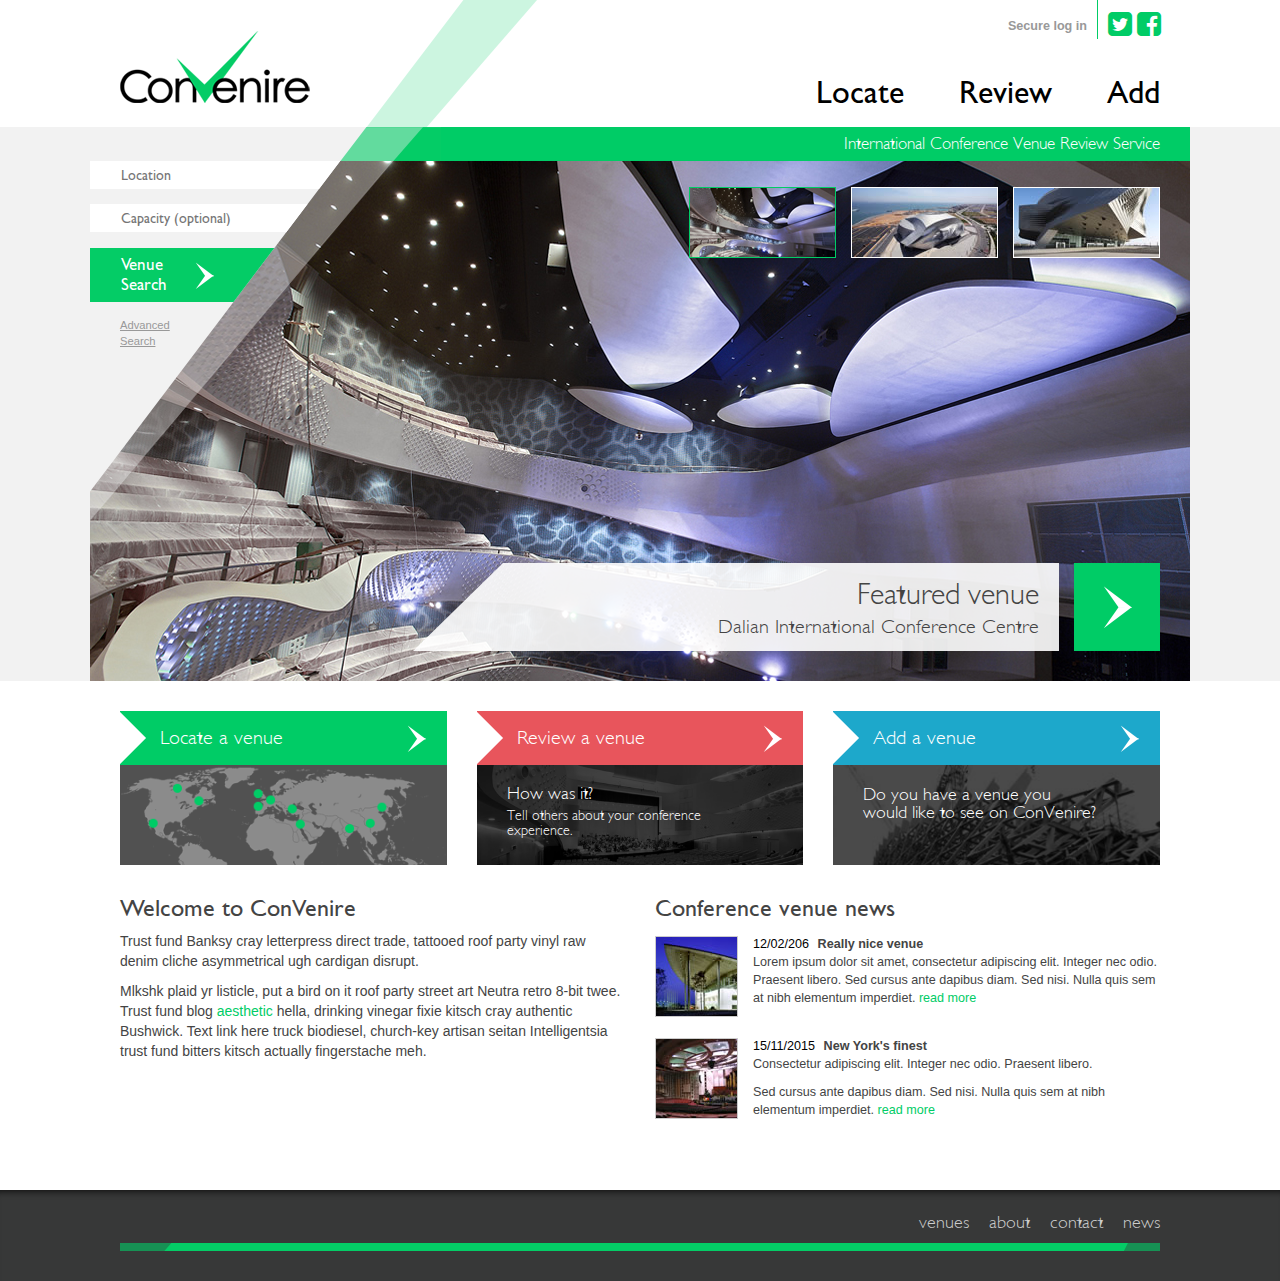
==== index.html @ 899ae454 "Adds in mobile search form" ====
<!DOCTYPE html>
<html lang="en">
<head>
    <meta charset="utf-8">
    <meta http-equiv="X-UA-Compatible" content="IE=edge">
    <meta name="viewport" content="width=device-width, initial-scale=1, maximum-scale=1, user-scalable=0"/>
    <link rel="shortcut icon" href="images/favicon.ico" type="image/x-icon">
    <link rel="icon" href="images/favicon.ico" type="image/x-icon">
    <title>Convenire</title>

    <link rel="stylesheet" href="https://maxcdn.bootstrapcdn.com/font-awesome/4.5.0/css/font-awesome.min.css">
    <link href="css/bootstrap.css" rel="stylesheet">
    <link href="css/convenire.css" rel="stylesheet">

    <!-- Include jQuery.mmenu .css files -->
    <link type="text/css" href="js/mmenu/jquery.mmenu.all.css" rel="stylesheet" />

    <!-- HTML5 shim and Respond.js for IE8 support of HTML5 elements and media queries -->
    <!-- WARNING: Respond.js doesn't work if you view the page via file:// -->
    <!--[if lt IE 9]>
    <script src="https://oss.maxcdn.com/html5shiv/3.7.2/html5shiv.min.js"></script>
    <script src="https://oss.maxcdn.com/respond/1.4.2/respond.min.js"></script>
    <![endif]-->
</head>
<body>
<div>
    <div class="heading">
        <h1 class="logo"><a href="index.html">Convenire</a></h1>
        <div class="login-form">
            <a href="#" class="login-link">Secure log in</a>
            <ul class="social-navigation">
                <li><a href="#"><i class="fa fa-twitter-square"></i></a></li>
                <li><a href="#"><i class="fa fa-facebook-square"></i></a></li>
            </ul>
        </div>
        <ul class="top-navigation">
            <li><a href="#">Locate</a></li>
            <li><a href="review.html">Review</a></li>
            <li><a href="#">Add</a></li>
        </ul>
        <a href="#menu" class="mobile-navigation-button"><i class="fa fa-bars"></i></a>
    </div>
    <div class="strip">
        <div class="hero">
            <div class="green-bar">
                <p>International Conference Venue Review Service</p>
            </div>
            <div class="featured-large">
                <img src="uploaded/dalian-large-2.jpg" alt="Dalian International Conference Centre">
                <div class="featured-description">
                    <h2>Featured venue</h2>
                    <h3>Dalian International Conference Centre</h3>
                    <a href="#" class="detail-link">Details</a>
                </div>
            </div>
            <ul class="featured-navigation display-none">
                <li><a href="#" data-featured-image="uploaded/dalian-large-2.jpg" class="active"><img src="uploaded/dalian-small-2.jpg" width="145" height="69" alt="" /></a></li>
                <li><a href="#" data-featured-image="uploaded/dalian-large-3.jpg"><img src="uploaded/dalian-small-3.jpg" width="145" height="69" alt="" /></a></li>
                <li><a href="#" data-featured-image="uploaded/dalian-large-4.jpg"><img src="uploaded/dalian-small-4.jpg" width="145" height="69" alt="" /></a></li>
            </ul>
            <form id="search" name="search" action="results.html" method="post" class="search" autocomplete="off">
                <div class="row">
                    <label for="location">Location</label>
                    <input type="text" name="location" value="" id="location" placeholder="Location">
                </div>
                <div class="row">
                    <label for="capacity">Capacity (optional)</label>
                    <input type="text" name="capacity" value="" id="capacity" placeholder="Capacity (optional)">
                </div>
                <div class="row submit">
                    <button>
                        Venue<br />Search
                    </button>
                </div>
                <p class="advanced-link"><a href="#">Advanced Search</a></p>
            </form>
        </div>
    </div>
    <div class="body">
        <div class="pods">
            <div class="col">
                <div class="pod green">
                    <h3><a href="#">Locate a venue</a></h3>
                    <div class="copy"></div>
                </div>
            </div>
            <div class="col">
                <div class="pod red">
                    <h3><a href="review.html">Review a venue</a></h3>
                    <div class="copy">
                        <h4>How was it?</h4>
                        <p>Tell others about your conference experience.</p>
                    </div>
                </div>
            </div>
            <div class="col">
                <div class="pod blue">
                    <h3><a href="#">Add a venue</a></h3>
                    <div class="copy">
                        <p class="shout">Do you have a venue you would like to see on ConVenire?</p>
                    </div>
                </div>
            </div>
            <div class="cleft"></div>
        </div>
        <div class="main-copy">
            <div class="col col-3-of-6">
                <h2>Welcome to ConVenire</h2>
                <p>Trust fund Banksy cray letterpress direct trade, tattooed roof party vinyl raw denim cliche asymmetrical ugh cardigan disrupt.</p>
                <p>Mlkshk plaid yr listicle, put a bird on it roof party street art Neutra retro 8-bit twee. Trust fund blog <a href="#">aesthetic</a> hella, drinking vinegar fixie kitsch cray authentic Bushwick. Text link here truck biodiesel, church-key artisan seitan Intelligentsia trust fund bitters kitsch actually fingerstache meh. </p>
            </div>
            <div class="col col-3-of-6">
                <h2>Conference venue news</h2>
                <ul class="news-list">
                    <li class="news-item">
                        <a href="news.html" class="news-image"><img src="uploaded/news-item-1.jpg" alt="" /></a>
                        <div class="news-detail">
                            <span class="news-date">12/02/206</span>
                            <span class="news-title">Really nice venue</span>
                            <p>Lorem ipsum dolor sit amet, consectetur adipiscing elit. Integer nec odio. Praesent libero. Sed cursus ante dapibus diam. Sed nisi. Nulla quis sem at nibh elementum imperdiet. <a href="news.html">read more</a></p>
                        </div>
                    </li>
                    <li class="news-item">
                        <a href="news.html" class="news-image"><img src="uploaded/news-item-2.jpg" alt="" /></a>
                        <div class="news-detail">
                            <span class="news-date">15/11/2015</span>
                            <span class="news-title">New York's finest</span>
                            <p>Consectetur adipiscing elit. Integer nec odio. Praesent libero.</p>
                            <p>Sed cursus ante dapibus diam. Sed nisi. Nulla quis sem at nibh elementum imperdiet. <a href="news.html">read more</a> </p>
                        </div>
                    </li>
                </ul>
            </div>
            <span class="cleft"></span>
        </div>
    </div>
    <div class="foot">
        <div class="footer">
            <ul class="footer-navigation">
                <li><a href="#">venues</a></li>
                <li><a href="#">about</a></li>
                <li><a href="#">contact</a></li>
                <li><a href="news.html">news</a></li>
            </ul>
            <div class="cright"></div>
        </div>
    </div>
</div>
<nav id="menu">
    <ul>
        <li><span>Search</span>
            <ul>
                <li>
                    <form id="mobile-search" name="mobile-search" action="results.html" method="post" class="mobile-search-form" autocomplete="off">
                        <input type="text" name="location" value="" placeholder="Location">
                        <input type="text" name="capacity" value="" placeholder="Capacity (optional)">
                        <button>Venue search</button>
                        <a href="#" class="advanced-search-button">Advanced Search</a>
                    </form>
                </li>
            </ul>
        </li>
        <li><a href="#">Locate</a></li>
        <li><a href="review.html">Review</a></li>
        <li><a href="#">Add</a></li>
    </ul>
</nav>
<script src="js/vendors/jquery-1.9.1.min.js"></script>
<script src="js/convenire.js"></script>
<script type="text/javascript" src="js/mmenu/jquery.mmenu.min.all.js"></script>
</body>
</html>
---- css/convenire.css ----
body {
  margin: 0;
  background: #ffffff;
  color: #444444;
  -webkit-text-size-adjust: none;
}

@font-face {
  font-family: 'GillSans-Regular';
  src: url("fonts/GillSans_gdi.eot");
  src: url("fonts/GillSans_gdi.eot?#iefix") format("embedded-opentype"), url("fonts/GillSans_gdi.woff") format("woff"), url("fonts/GillSans_gdi.ttf") format("truetype"), url("fonts/GillSans_gdi.svg#GillSans-Regular") format("svg");
  font-weight: 5;
  font-style: normal;
  font-stretch: normal;
  unicode-range: U+0020-2666;
}

@font-face {
  font-family: 'GillSans-Light';
  src: url("fonts/GillSans-Light_gdi.eot");
  src: url("fonts/GillSans-Light_gdi.eot?#iefix") format("embedded-opentype"), url("fonts/GillSans-Light_gdi.woff") format("woff"), url("fonts/GillSans-Light_gdi.ttf") format("truetype"), url("fonts/GillSans-Light_gdi.svg#GillSans-Light") format("svg");
  font-weight: 400;
  font-style: normal;
  font-stretch: normal;
  unicode-range: U+0020-25CA;
}

.display-none {
  display: none;
}

.cleft {
  clear: left;
  display: block;
}

.cright {
  clear: right;
  display: block;
}

.cboth {
  clear: both;
  display: block;
}

a {
  color: #00cc66;
  text-decoration: none;
}
a:hover {
  color: #00cc66;
  text-decoration: underline;
}

.heading,
.body,
.hero,
.footer {
  width: 1100px;
  margin: 0 auto;
  position: relative;
}

.strip {
  background-color: #f2f2f2;
  overflow: hidden;
}

.foot {
  background-color: #373838;
  padding: 0 30px 30px 30px;
  -moz-box-shadow: inset 0 8px 8px -8px black;
  -webkit-box-shadow: inset 0 8px 8px -8px black;
  box-shadow: inset 0 8px 8px -8px black;
}

.google-map {
  position: relative;
  overflow: hidden;
}
.google-map #map {
  position: absolute;
  left: 50%;
  top: 0;
  -webkit-transform: translateX(-50%);
}

.heading {
  height: 127px;
  background: url("../images/bg-heading.png") 0 0 no-repeat;
  position: relative;
}
.heading h1 {
  position: absolute;
  margin: 0;
  padding: 0;
  bottom: 24px;
  left: 30px;
}
.heading .logo a {
  display: block;
  text-indent: -9000px;
  width: 190px;
  height: 72px;
  background: url("../images/logo-convsite.png") 0 0 no-repeat;
}
.heading .login-form {
  position: absolute;
  content: "";
  clear: both;
  display: block;
  top: 0;
  right: 24px;
}
.heading .login-link {
  float: left;
  padding-top: 18px;
  font-size: 0.9em;
  color: #999999;
  font-weight: bold;
  text-decoration: none;
}
.heading .login-link:hover {
  color: #666666;
}
.heading .social-navigation {
  float: left;
  margin: 0 0 0 10px;
  padding: 10px 0 0 10px;
  list-style: none;
  border-left: 1px solid #00cc66;
}
.heading .social-navigation li {
  float: left;
  padding-right: 5px;
}
.heading .social-navigation a {
  color: #00cc66;
  font-size: 2.0em;
  line-height: 100%;
}
.heading .top-navigation {
  margin: 0;
  padding: 0;
  list-style: none;
  float: left;
  font-family: "GillSans-Regular";
  font-size: 2.3em;
  position: absolute;
  bottom: 12px;
  right: 30px;
}
.heading .top-navigation li {
  float: left;
  padding: 0 0 0 55px;
  margin: 0;
}
.heading .top-navigation li a {
  text-decoration: none;
  color: #000000;
  -webkit-transition: all 0.25s;
  -moz-transition: all 0.25s;
  -o-transition: all 0.25s;
  transition: all 0.25s;
}
.heading .top-navigation li a:hover {
  color: #00cc66;
}
.heading .mobile-navigation-button {
  position: absolute;
  bottom: 12px;
  right: 30px;
  font-size: 2.5em;
  display: none;
  color: #000000;
  outline: none;
}

.hero .green-bar {
  background: url("../images/bg-green-bar.png") top left no-repeat #00cc66;
  width: 100%;
  height: 34px;
  overflow: hidden;
}
.hero .green-bar p {
  padding: 0 30px;
  margin: 0;
  text-align: right;
  color: #ffffff;
  line-height: 34px;
  font-family: "GillSans-Light";
  font-size: 1.2em;
}
.hero .featured-navigation {
  margin: 0;
  padding: 0;
  list-style: none;
  float: left;
  position: absolute;
  top: 60px;
  right: 30px;
}
.hero .featured-navigation li {
  float: left;
  padding-left: 15px;
}
.hero .featured-navigation a {
  display: block;
  border: 1px solid #ffffff;
  -webkit-transition: all 0.5s;
  -moz-transition: all 0.5s;
  -o-transition: all 0.5s;
  transition: all 0.5s;
}
.hero .featured-navigation .active {
  border: 1px solid #00cc66;
}
.hero .featured-large img {
  width: 100%;
}
.hero .featured-description {
  height: 88px;
  width: 845px;
  position: absolute;
  right: 30px;
  bottom: 30px;
  padding-right: 101px;
  background: url("../images/bg-description.png") top right no-repeat;
  font-family: "GillSans-Regular";
  padding-top: 12px;
}
.hero .featured-description h2, .hero .featured-description h3 {
  margin: 0;
  text-align: right;
  line-height: 130%;
  padding: 0 20px 0 190px;
  font-family: "GillSans-Light";
}
.hero .featured-description h3 {
  font-size: 1.4em;
}
.hero .featured-description .detail-link {
  width: 86px;
  height: 88px;
  display: block;
  position: absolute;
  top: 0;
  right: 0;
  background: url("../images/bg-arrow.png") 50% 50% no-repeat #00cc66;
  text-indent: -9000px;
}
.hero .search {
  background: url("../images/bg-search-form.png") 0 0 no-repeat;
  width: 310px;
  height: 373px;
  position: absolute;
  top: 34px;
  left: 0;
}
.hero .search * {
  outline: none;
}
.hero .search .row {
  padding-bottom: 15px;
  padding-left: 25px;
  margin: 0;
}
.hero .search label {
  display: none;
}
.hero .search input[type="text"],
.hero .search input[type="email"] {
  border: none;
  background: #ffffff;
  padding: 3px 6px;
  height: 28px;
  box-sizing: border-box;
  width: 160px;
  font-family: "GillSans-Regular";
}
.hero .search button {
  width: 100px;
  height: 54px;
  color: #ffffff;
  font-family: "GillSans-Regular";
  border: none;
  background: url("../images/bg-arrow-fixed.png") center right no-repeat;
  text-align: left;
  line-height: 120%;
  font-size: 1.2em;
  margin-top: 1px;
}
.hero .search .advanced-link {
  margin: 0 0 0 30px;
  padding: 0;
  font-size: 0.8em;
  width: 60px;
}
.hero .search .advanced-link a {
  color: #999999;
  -webkit-transition: all 0.25s;
  -moz-transition: all 0.25s;
  -o-transition: all 0.25s;
  transition: all 0.25s;
  text-decoration: underline;
}
.hero .search .advanced-link a:hover {
  color: #666666;
  text-decoration: none;
}
.hero .page-image {
  width: 100%;
  height: 247px;
}
.hero .page-image.review {
  background: url("../images/bg-page-image-review.png") 0 0 no-repeat;
}

.body {
  padding: 30px 15px;
  box-sizing: border-box;
}
.body .pods {
  padding-bottom: 30px;
  font-family: "GillSans-Light";
}
.body .pods .col {
  float: left;
  width: 33.333337%;
}
.body .pod {
  min-height: 145px;
  margin: 0 15px;
}
.body .pod h3 {
  margin: 0;
  padding: 0;
  height: 54px;
  width: 100%;
  font-size: 1.4em;
  font-family: "GillSans-Light";
  background-image: url("../images/bg-pod-header.png");
  background-position: -54px 50%;
  background-repeat: no-repeat;
}
.body .pod a {
  display: block;
  line-height: 54px;
  padding: 0 40px;
  color: #ffffff;
  background: url("../images/bg-arrow-fixed.png") center right no-repeat;
  margin-right: 20px;
  text-decoration: none;
}
.body .pod .copy {
  background-size: cover;
  background-position: 0 0;
  padding: 20px 60px 20px 30px;
  min-height: 100px;
}
.body .pod.green h3 {
  background-color: #00cc66;
}
.body .pod.green .copy {
  background-image: url("../images/bg-pod-green.png");
}
.body .pod.red h3 {
  background-color: #e8555c;
}
.body .pod.red .copy {
  background-image: url("../images/bg-pod-red.png");
}
.body .pod.blue h3 {
  background-color: #1da8cb;
}
.body .pod.blue .copy {
  background-image: url("../images/bg-pod-blue.jpg");
}
.body .pod h4, .body .pod p {
  margin: 0;
  padding: 0 0 5px 0;
  line-height: 105%;
  color: #ffffff;
}
.body .pod h4.shout, .body .pod p.shout {
  font-size: 1.25em;
}
.body .main-copy .col {
  float: left;
  box-sizing: border-box;
  margin-bottom: 30px;
  padding: 0 15px;
}
.body .main-copy .col.col-float-right {
  float: right;
}
.body .main-copy h2 {
  font-family: "GillSans-Regular";
  margin: 0;
  padding: 0 0 10px 0;
  font-size: 1.7em;
}
.body .main-copy p {
  margin: 0;
  padding: 0 0 10px 0;
}
.body .col-3-of-6 {
  width: 50%;
}
.body .col-2-of-3 {
  width: 66.6666667%;
}
.body .col-1-of-3 {
  width: 33.333337%;
}
.body .news-list {
  margin: 0;
  padding: 0;
  list-style: none;
}
.body .news-item {
  position: relative;
  min-height: 81px;
  margin-bottom: 20px;
  font-size: 0.9em;
}
.body .news-item:nth-child(1) {
  margin-top: 5px;
}
.body .news-item:nth-last-child(1) {
  margin-bottom: 0;
}
.body .news-item .news-date {
  color: #000000;
}
.body .news-item .news-title {
  margin-left: 5px;
  font-weight: bold;
}
.body .news-item .news-image {
  position: absolute;
  top: 0;
  left: 0;
  margin-left: 0;
  display: block;
  border: 1px solid #cccccc;
}
.body .news-item .news-image img {
  display: block;
}
.body .news-item .news-detail {
  margin-left: 98px;
}
.body .page-title {
  border-bottom: 1px solid #cccccc;
  margin-bottom: 10px;
}
.body .page-title.review h2 {
  float: left;
  width: 200px;
}
.body .page-title.review .review-progress-bar {
  float: right;
  font-family: "GillSans-Light";
  width: 330px;
  margin-top: 6px;
}
.body .page-title.review .review-bar {
  float: right;
  width: 260px;
  height: 5px;
  background-color: #cccccc;
  margin-top: 10px;
  position: relative;
}
.body .page-title.review .progress-label {
  float: left;
  width: 60px;
  font-family: "GillSans-Regular";
}
.body .page-title.review .review-progress {
  position: absolute;
  top: -3px;
  left: 0;
  height: 8px;
  background: #00cc66;
}
.body .page-title.news {
  padding-bottom: 5px;
}
.body .page-title.news h2 {
  padding-bottom: 0;
}
.body .page-title.news .news-item-date {
  color: #999999;
  font-size: 0.9em;
  font-weight: bold;
  font-family: "GillSans-Regular";
  display: block;
}
.body .page-title.search .search-meta {
  padding-bottom: 10px;
}
.body .page-title.search .search-meta .search-criteria {
  float: left;
  width: 70%;
}
.body .page-title.search .search-meta .search-criteria dl {
  float: left;
  margin: 0;
}
.body .page-title.search .search-meta .search-criteria dl dt {
  clear: left;
  float: left;
  width: 80px;
  padding-bottom: 3px;
}
.body .page-title.search .search-meta .search-criteria dl dd {
  float: left;
  color: #1da8cb;
}
.body .page-title.search .search-meta .search-order {
  float: right;
  width: 30%;
  margin-top: -20px;
}
.body .page-title.search .search-meta .search-order p {
  padding: 0 0 2px 0;
  margin: 0;
  text-align: right;
  font-size: 0.9em;
}
.body .page-title.search .search-meta .search-order ul {
  margin: 0;
  padding: 0;
  list-style: none;
  float: right;
}
.body .page-title.search .search-meta .search-order ul li {
  float: left;
}
.body .page-title.search .search-meta .search-order ul li a {
  padding: 10px 15px;
  background-color: #00cc66;
  color: #ffffff;
  font-family: "GillSans-Regular";
  text-decoration: none;
  margin-left: 1px;
  display: block;
}
.body .page-title.search .search-meta .search-order ul li a.active {
  padding-right: 40px;
}
.body .page-title.search .search-meta .search-order ul li a.active.asc {
  background: url("../images/bg-arrow-up-down-sprite.png") right 14px no-repeat #00cc66;
}
.body .step {
  border-bottom: 1px solid #cccccc;
  margin-bottom: 10px;
}
.body .step-navigation a {
  display: inline-block;
  color: #ffffff;
  font-family: "GillSans-Regular";
  width: 110px;
  line-height: 22px;
  text-decoration: none;
  padding: 2px;
}
.body .step-navigation a.previous-step {
  background: url("../images/bg-arrow-step-prev.png") center left no-repeat #00cc66;
  float: left;
  text-align: right;
  padding-right: 9px;
}
.body .step-navigation a.next-step {
  background: url("../images/bg-arrow-step-next.png") center right no-repeat #00cc66;
  float: right;
  padding-left: 9px;
}
.body .step-navigation .current-step-title {
  line-height: 28px;
  padding-left: 30px;
  font-family: "GillSans-Regular";
  font-size: 1.2em;
  float: left;
}
.body .step-form {
  clear: both;
  padding: 20px 0;
}
.body .step-form .row {
  content: "";
  clear: both;
  display: block;
  padding-bottom: 15px;
  margin: 0;
}
.body .step-form .row:nth-last-child(1) {
  padding-bottom: 0;
}
.body .step-form label {
  width: 50%;
  padding: 0 30px 0 0;
  line-height: 28px;
  float: left;
  text-align: right;
  margin: 0;
  font-size: 0.9em;
  font-weight: normal;
}
.body .step-form input[type="text"],
.body .step-form input[type="email"] {
  width: 50%;
  float: right;
  padding: 2px 4px;
  outline: none;
  margin: 0;
  border: 1px solid #cccccc;
  -webkit-appearance: none;
  border-radius: 0;
}
.body .step-form select {
  width: 50%;
  float: right;
  padding: 2px 30px 2px 4px;
  border: 1px solid #cccccc;
  -webkit-appearance: none;
  border-radius: 0;
  outline: none;
  background: url("../images/bg-select-box.png") center right no-repeat;
}
.body .step-form textarea {
  padding: 2px 4px;
  width: 50%;
  outline: none;
  resize: none;
  border: 1px solid #cccccc;
  -webkit-appearance: none;
  border-radius: 0;
}
.body .step-form .like-input {
  width: 50%;
  float: right;
}
.body .step-form .like-input.radio {
  margin: 0;
  min-height: 20px;
}
.body .step-form .like-input.radio label {
  padding: 0 25px 0 0;
  width: auto;
  float: left;
  line-height: 110%;
  min-height: auto;
}
.body .step-form .like-input.radio input[type="radio"] {
  cursor: pointer;
  margin: 0 10px 0 0;
  float: left;
  position: static;
}
.body .step-form .like-input.checkbox {
  margin: 0;
  position: relative;
}
.body .step-form .like-input.checkbox label {
  width: auto;
  text-align: left;
  line-height: 120%;
  padding: 0 0 0 24px;
}
.body .step-form .like-input.checkbox input[type="checkbox"] {
  position: absolute;
  top: 2px;
  left: 0;
  cursor: pointer;
  margin: 0;
}
.body .step-form .submit {
  background: url("../images/bg-arrow-step-next.png") center right no-repeat #00cc66;
  color: #ffffff;
  border: none;
  font-family: "GillSans-Regular";
  padding: 4px 35px 4px 12px;
  outline: none;
}
.body .highlighted {
  position: relative;
}
.body .highlighted a {
  display: block;
}
.body .highlighted img {
  width: 100%;
  display: block;
  border: 1px solid #cccccc;
}
.body .highlighted .title {
  background: #ffffff;
  color: #444444;
  font-family: "GillSans-Regular";
  position: absolute;
  top: 20px;
  right: 0;
  padding: 5px 15px 5px 10px;
}
.body .news-item-images {
  content: "";
  clear: both;
  display: block;
  padding-bottom: 30px;
}
.body .news-item-images .news-item-main {
  float: left;
  width: 50%;
  box-sizing: border-box;
  padding-right: 15px;
}
.body .news-item-images .news-item-main img {
  width: 100%;
  border: 1px solid #cccccc;
}
.body .news-item-images .news-item-thumbnails {
  float: left;
  width: 50%;
  box-sizing: border-box;
  padding-left: 10px;
}
.body .news-item-images .news-item-thumbnails ul {
  margin: 0;
  padding: 0;
  list-style: none;
  float: left;
  width: 100%;
}
.body .news-item-images .news-item-thumbnails ul li {
  float: left;
  padding: 0 5px;
  width: 25%;
  box-sizing: border-box;
}
.body .news-item-images .news-item-thumbnails ul li a {
  display: block;
}
.body .news-item-images .news-item-thumbnails ul li a img {
  width: 100%;
  opacity: 0.7;
  filter: alpha(opacity=70);
  /* For IE8 and earlier */
}
.body .news-item-images .news-item-thumbnails ul li a.active img {
  opacity: 1;
  filter: alpha(opacity=100);
  /* For IE8 and earlier */
}
.body .search-results .results-list {
  margin: 0;
  padding: 0;
  list-style: none;
  padding-top: 5px;
}
.body .search-results .results-list li {
  padding-bottom: 20px;
  border-bottom: 1px solid #cccccc;
  margin-bottom: 20px;
}
.body .search-results .results-list li:nth-last-child(1) {
  padding-bottom: 0;
  border-bottom: 0;
  margin-bottom: 0;
}
.body .search-results .results-list li .venue-meta {
  float: left;
  width: 50%;
  padding-right: 15px;
}
.body .search-results .results-list li .venue-meta .venue-title {
  color: #1da8cb;
  font-family: "GillSans-Regular";
  font-size: 1.3em;
  margin: 0;
  padding: 0 0 10px 0;
}
.body .search-results .results-list li .venue-meta .details {
  position: relative;
  min-height: 95px;
}
.body .search-results .results-list li .venue-meta .details img {
  position: absolute;
  top: 0;
  left: 0;
  border: 1px solid #cccccc;
}
.body .search-results .results-list li .venue-meta .details .copy {
  padding-left: 95px;
  font-size: 0.9em;
}
.body .search-results .results-list li .search-meta {
  float: right;
  width: 50%;
  padding-left: 15px;
}
.body .search-results .results-list li .search-meta .reviews {
  display: block;
  color: #1da8cb;
  font-size: 0.9em;
  clear: right;
  float: right;
  text-decoration: none;
  background: url("../images/bg-reviews-arrow.png") right center no-repeat;
  padding-right: 12px;
}
.body .search-results .results-list li .search-meta .result-criteria {
  clear: right;
  float: right;
}
.body .search-results .results-list li .search-meta .result-criteria dl {
  float: right;
  width: 230px;
  margin-bottom: 10px;
}
.body .search-results .results-list li .search-meta .result-criteria dl dt {
  text-align: right;
  float: left;
  width: 180px;
}
.body .search-results .results-list li .search-meta .result-criteria dl dd {
  text-align: right;
  width: 50px;
  float: left;
}
.body .search-results .results-list li .search-meta .see-more {
  background: url("../images/bg-arrow-step-next.png") center right no-repeat #00cc66;
  clear: right;
  float: right;
  color: #ffffff;
  display: inline-block;
  font-family: "GillSans-Regular";
  width: 110px;
  line-height: 22px;
  text-decoration: none;
  padding: 2px 2px 2px 9px;
}
.body .search-results .results-list li .search-meta .stars-score {
  background: url("../images/stars-empty.png") 0 0 no-repeat white;
  width: 130px;
  height: 26px;
  float: right;
  position: relative;
  margin-bottom: 10px;
  outline: none;
  cursor: pointer;
}
.body .search-results .results-list li .search-meta .stars-score .score {
  position: absolute;
  width: 130px;
  height: 26px;
  background: url("../images/stars-full.png") 0 0 no-repeat;
}
.body .search-results .results-list li .search-meta .stars-score .score.score-0 {
  width: 0;
}
.body .search-results .results-list li .search-meta .stars-score .score.score-1 {
  width: 26px;
}
.body .search-results .results-list li .search-meta .stars-score .score.score-2 {
  width: 52px;
}
.body .search-results .results-list li .search-meta .stars-score .score.score-3 {
  width: 78px;
}
.body .search-results .results-list li .search-meta .stars-score .score.score-4 {
  width: 104px;
}
.body .search-results .results-list li .search-meta .stars-score .score.score-5 {
  width: 130px;
}

.footer {
  width: 1040px;
  padding: 20px 0 15px 0;
  background: url("../images/bg-footer.png") center bottom no-repeat;
}
.footer .footer-navigation {
  margin: 0;
  padding: 0;
  list-style: none;
  float: right;
  font-family: "GillSans-Light";
  font-size: 1.3em;
}
.footer .footer-navigation li {
  float: left;
  padding-left: 20px;
}
.footer .footer-navigation a {
  color: #cccccc;
  -webkit-transition: all 0.25s;
  -moz-transition: all 0.25s;
  -o-transition: all 0.25s;
  transition: all 0.25s;
}
.footer .footer-navigation a:hover {
  color: #00cc66;
  text-decoration: none;
}

@media only screen and (max-width: 1120px) {
  .heading,
  .body,
  .hero,
  .footer {
    width: 100%;
  }
}
@media only screen and (max-width: 960px) {
  .heading {
    background: #ffffff;
  }
  .heading .top-navigation {
    display: none;
  }
  .heading .mobile-navigation-button {
    display: block;
  }

  .hero .featured-navigation a {
    border-width: 15px;
  }
  .hero .featured-navigation a.active {
    border-width: 15px;
  }
  .hero .featured-navigation a img {
    display: none;
  }
  .hero .green-bar {
    background: #00cc66;
  }
  .hero .green-bar p {
    text-align: left;
  }
  .hero .search {
    display: none;
  }
  .hero .featured-description {
    width: 100%;
    position: static;
    padding-right: 120px;
    background: none;
    padding-top: 9px;
    border-bottom: 1px solid #eaeaea;
  }
  .hero .featured-description h3, .hero .featured-description h2 {
    text-align: left;
    line-height: 130%;
    padding: 0 30px 0 30px;
  }
  .hero .featured-description .detail-link {
    position: absolute;
    bottom: 0;
    right: 30px;
    top: auto;
  }

  .body .pod {
    min-height: 54px;
    height: 54px;
    overflow: hidden;
  }
  .body .pod h3 {
    background: none;
  }
  .body .pod a {
    padding: 0 20px;
  }
  .body .pod .copy {
    display: none;
  }
  .body .col-2-of-3 {
    width: 100%;
  }
  .body .col-1-of-3 {
    width: 100%;
  }
  .body .col-1-of-3.col-hide {
    display: none;
  }
}
@media only screen and (max-width: 768px) {
  .heading {
    background: #ffffff;
  }
  .heading .logo a {
    width: 160px;
    height: 61px;
    background-size: cover;
  }

  .hero .green-bar,
  .hero .search {
    display: none;
  }
  .hero .featured-navigation {
    top: 15px;
  }
  .hero .featured-description {
    height: auto;
    min-height: 54px;
    background: none;
    padding: 15px 90px 15px 0;
  }
  .hero .featured-description h2 {
    display: none;
  }
  .hero .featured-description h3 {
    line-height: 120%;
    font-size: 1.2em;
    color: #000000;
  }
  .hero .featured-description .detail-link {
    height: 54px;
    background: url("../images/bg-arrow-fixed.png") 50% 50% no-repeat #00cc66;
    width: 52px;
  }

  .body .pods .col {
    width: 100%;
    border-bottom: 1px solid #ffffff;
  }
  .body .main-copy > div {
    width: 100%;
  }
  .body .page-title.review h2 {
    float: none;
    width: auto;
    padding-bottom: 5px;
  }
  .body .page-title.review .review-progress-bar {
    float: none;
    margin-top: 0;
    padding-bottom: 15px;
    width: 100%;
  }
  .body .page-title.review .progress-label,
  .body .page-title.review .review-bar {
    float: none;
    padding: 0;
    width: 100%;
  }
  .body .page-title.search .search-meta .search-criteria {
    float: none;
    width: 100%;
  }
  .body .page-title.search .search-meta .search-criteria dl {
    float: none;
    margin: 0;
  }
  .body .page-title.search .search-meta .search-criteria dl dt {
    float: none;
    width: auto;
    padding-bottom: 3px;
  }
  .body .page-title.search .search-meta .search-criteria dl dd {
    float: none;
    color: #1da8cb;
  }
  .body .page-title.search .search-meta .search-order {
    clear: left;
    float: none;
    width: 100%;
    margin-top: 0;
  }
  .body .step {
    border-bottom: none;
    margin-bottom: 0;
  }
  .body .step-navigation a {
    display: inline-block;
    color: #ffffff;
    font-family: "GillSans-Regular";
    width: 110px;
    line-height: 22px;
    text-decoration: none;
    padding: 2px;
  }
  .body .step-navigation a.previous-step {
    background: url("../images/bg-arrow-step-prev.png") center left no-repeat #00cc66;
    float: left;
    text-align: right;
    padding-right: 9px;
  }
  .body .step-navigation a.next-step {
    background: url("../images/bg-arrow-step-next.png") center right no-repeat #00cc66;
    float: right;
    padding-left: 9px;
  }
  .body .step-navigation .current-step-title {
    clear: both;
    line-height: 110%;
    padding: 15px 0 0 0;
    width: 100%;
  }
  .body .step-form {
    clear: both;
    padding: 10px 0;
  }
  .body .step-form label {
    width: 100%;
    padding: 0;
    float: none;
    text-align: left;
  }
  .body .step-form input[type="text"],
  .body .step-form input[type="email"] {
    width: 100%;
    float: none;
    padding: 4px 6px;
  }
  .body .step-form select,
  .body .step-form textarea {
    width: 100%;
    float: none;
  }
  .body .step-form .like-input {
    width: 100%;
    float: none;
  }
  .body .news-item-images {
    padding-bottom: 20px;
  }
  .body .news-item-images .news-item-main {
    float: left;
    width: 100%;
    box-sizing: border-box;
    padding-right: 0;
    padding-bottom: 15px;
  }
  .body .news-item-images .news-item-thumbnails {
    float: left;
    width: 100%;
    box-sizing: border-box;
    padding-left: 0;
  }
  .body .search-results .results-list li .venue-meta {
    float: none;
    width: 100%;
    padding-right: 0;
  }
  .body .search-results .results-list li .search-meta {
    float: none;
    width: 100%;
    padding-left: 0;
  }
  .body .search-results .results-list li .search-meta .reviews {
    clear: left;
    float: left;
  }
  .body .search-results .results-list li .search-meta .result-criteria {
    clear: left;
    float: left;
  }
  .body .search-results .results-list li .search-meta .result-criteria dl {
    float: left;
  }
  .body .search-results .results-list li .search-meta .result-criteria dl dt {
    text-align: left;
  }
  .body .search-results .results-list li .search-meta .see-more {
    clear: left;
    float: left;
  }
  .body .search-results .results-list li .search-meta .stars-score {
    float: none;
    margin-bottom: 10px;
  }

  .foot .footer-navigation {
    text-align: center;
    float: none;
    font-size: 1.1em;
  }
  .foot .footer-navigation li {
    display: inline;
    padding: 0 10px;
    float: none;
  }
  .foot .footer-navigation li a {
    display: inline-block;
  }
}
#menu a, #menu span {
  font-family: "GillSans-Regular" !important;
  text-transform: uppercase;
  letter-spacing: 1px;
}
#menu .mm-navbar {
  text-align: right;
  padding: 0 20px;
}
#menu .mobile-search-form {
  padding: 20px;
}
#menu .mobile-search-form input {
  border-radius: 0;
  border: none;
  font-family: "GillSans-Regular" !important;
  font-size: 1.1em;
  padding: 4px 6px;
  margin-bottom: 10px;
  width: 100%;
  outline: none;
  color: #000000;
}
#menu .mobile-search-form button {
  width: 100%;
  background-color: #00cc66;
  padding: 4px 6px;
  text-transform: uppercase;
  border: none;
  font-family: "GillSans-Regular" !important;
  margin-bottom: 10px;
  outline: none;
}
#menu .mobile-search-form .advanced-search-button {
  font-family: "GillSans-Regular" !important;
  font-size: 0.85em;
  display: block;
  text-align: right;
}
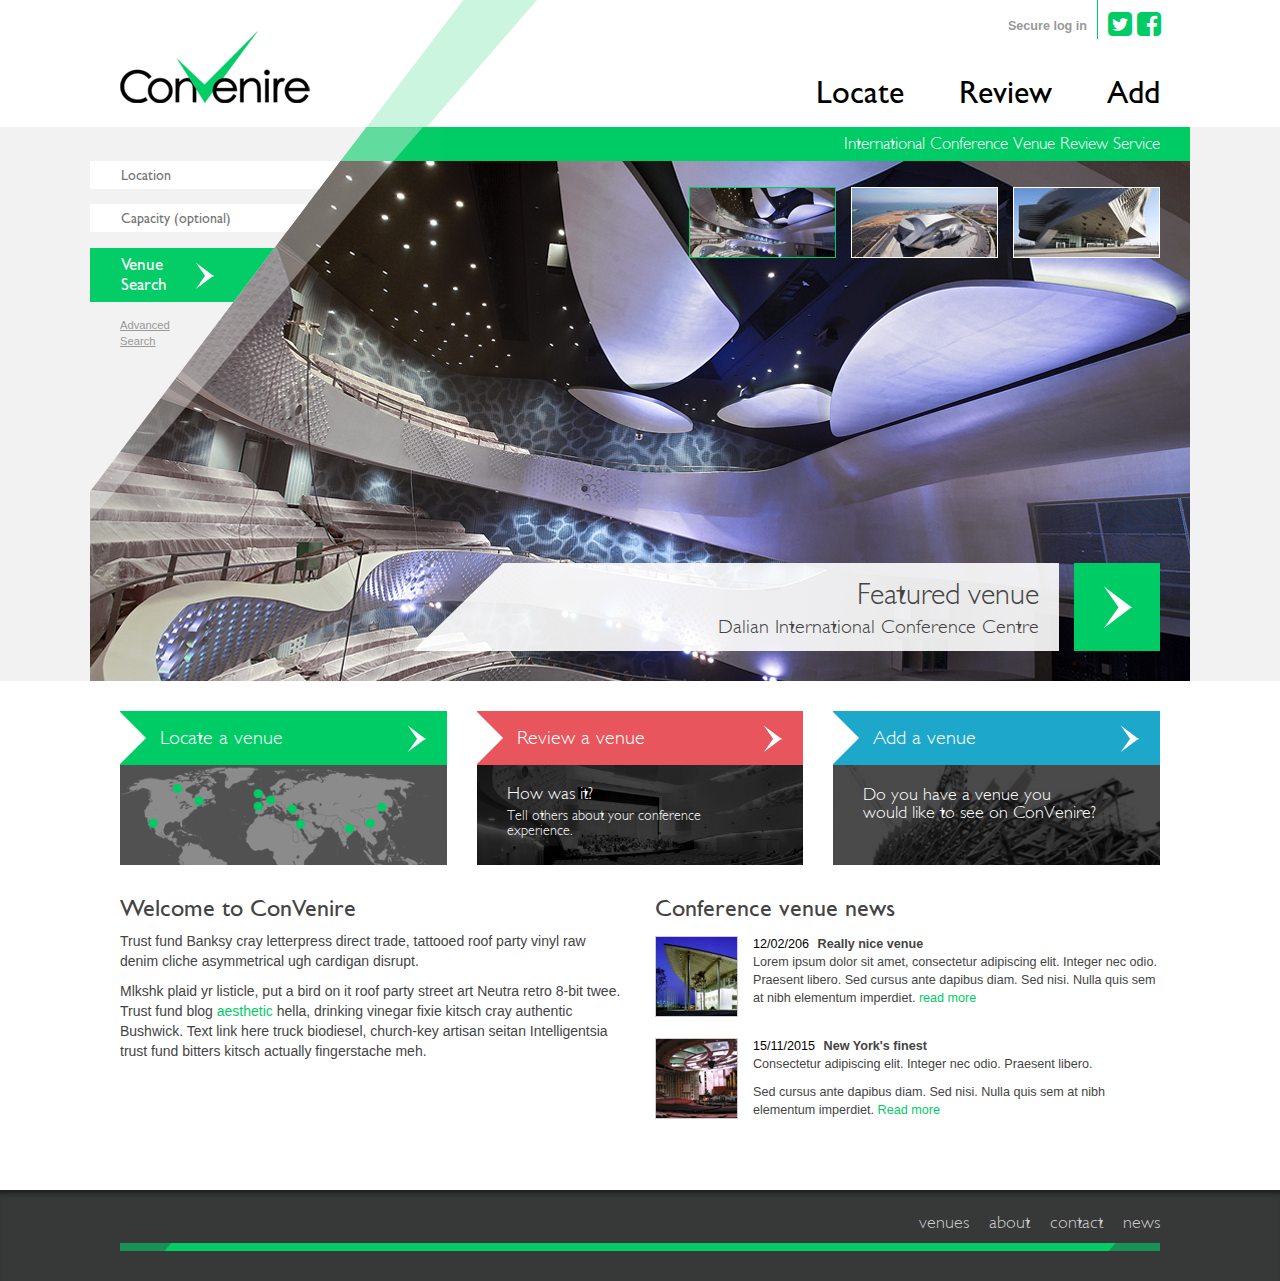
==== commit 5d520ed4: "Consistent Read More links" ====
--- a/index.html
+++ b/index.html
@@ -126,7 +126,7 @@
                             <span class="news-date">15/11/2015</span>
                             <span class="news-title">New York's finest</span>
                             <p>Consectetur adipiscing elit. Integer nec odio. Praesent libero.</p>
-                            <p>Sed cursus ante dapibus diam. Sed nisi. Nulla quis sem at nibh elementum imperdiet. <a href="news.html">read more</a> </p>
+                            <p>Sed cursus ante dapibus diam. Sed nisi. Nulla quis sem at nibh elementum imperdiet. <a href="news.html">Read&nbsp;more</a> </p>
                         </div>
                     </li>
                 </ul>
--- a/css/convenire.css
+++ b/css/convenire.css
@@ -504,7 +504,7 @@
 }
 .body .page-title.search .search-meta .search-criteria {
   float: left;
-  width: 70%;
+  width: 60%;
 }
 .body .page-title.search .search-meta .search-criteria dl {
   float: left;
@@ -522,7 +522,7 @@
 }
 .body .page-title.search .search-meta .search-order {
   float: right;
-  width: 30%;
+  width: 40%;
   margin-top: -20px;
 }
 .body .page-title.search .search-meta .search-order p {
@@ -553,7 +553,25 @@
   padding-right: 40px;
 }
 .body .page-title.search .search-meta .search-order ul li a.active.asc {
-  background: url("../images/bg-arrow-up-down-sprite.png") right 14px no-repeat #00cc66;
+  background: url("../images/bg-arrow-up-down-sprite.png") right 13px no-repeat #00cc66;
+}
+.body .page-title.search .search-meta .search-order ul li a.active.desc {
+  background: url("../images/bg-arrow-up-down-sprite.png") right -53px no-repeat #00cc66;
+}
+.body .page-title.venue {
+  position: relative;
+  min-height: 60px;
+  border-bottom: none;
+}
+.body .page-title.venue h2 {
+  padding-bottom: 5px;
+}
+.body .page-title.venue .ratings-meta {
+  position: absolute;
+  top: 0;
+  right: 0;
+  width: 130px;
+  min-height: 55px;
 }
 .body .step {
   border-bottom: 1px solid #cccccc;
@@ -743,11 +761,12 @@
 }
 .body .news-item-images .news-item-thumbnails ul li a {
   display: block;
+  border: 1px solid #cccccc;
 }
 .body .news-item-images .news-item-thumbnails ul li a img {
   width: 100%;
-  opacity: 0.7;
-  filter: alpha(opacity=70);
+  opacity: 0.6;
+  filter: alpha(opacity=60);
   /* For IE8 and earlier */
 }
 .body .news-item-images .news-item-thumbnails ul li a.active img {
@@ -802,34 +821,9 @@
   width: 50%;
   padding-left: 15px;
 }
-.body .search-results .results-list li .search-meta .reviews {
-  display: block;
-  color: #1da8cb;
-  font-size: 0.9em;
+.body .search-results .results-list li .search-meta .venue-capacity {
   clear: right;
   float: right;
-  text-decoration: none;
-  background: url("../images/bg-reviews-arrow.png") right center no-repeat;
-  padding-right: 12px;
-}
-.body .search-results .results-list li .search-meta .result-criteria {
-  clear: right;
-  float: right;
-}
-.body .search-results .results-list li .search-meta .result-criteria dl {
-  float: right;
-  width: 230px;
-  margin-bottom: 10px;
-}
-.body .search-results .results-list li .search-meta .result-criteria dl dt {
-  text-align: right;
-  float: left;
-  width: 180px;
-}
-.body .search-results .results-list li .search-meta .result-criteria dl dd {
-  text-align: right;
-  width: 50px;
-  float: left;
 }
 .body .search-results .results-list li .search-meta .see-more {
   background: url("../images/bg-arrow-step-next.png") center right no-repeat #00cc66;
@@ -844,38 +838,306 @@
   padding: 2px 2px 2px 9px;
 }
 .body .search-results .results-list li .search-meta .stars-score {
+  float: right;
+}
+.body .venue-capacity dl {
+  float: right;
+  width: 230px;
+  margin-bottom: 10px;
+}
+.body .venue-capacity dl dt {
+  text-align: right;
+  float: left;
+  width: 180px;
+}
+.body .venue-capacity dl dd {
+  text-align: right;
+  width: 50px;
+  float: left;
+}
+.body .reviews {
+  display: block;
+  color: #1da8cb;
+  font-size: 0.9em;
+  clear: right;
+  float: right;
+  text-decoration: none;
+  background: url("../images/bg-blue-arrow-sprite.png") right -87px no-repeat;
+  padding-right: 12px;
+}
+.body .stars-score {
   background: url("../images/stars-empty.png") 0 0 no-repeat white;
   width: 130px;
   height: 26px;
-  float: right;
   position: relative;
-  margin-bottom: 10px;
   outline: none;
   cursor: pointer;
-}
-.body .search-results .results-list li .search-meta .stars-score .score {
+  margin-bottom: 7px;
+}
+.body .stars-score .score {
   position: absolute;
   width: 130px;
   height: 26px;
   background: url("../images/stars-full.png") 0 0 no-repeat;
 }
-.body .search-results .results-list li .search-meta .stars-score .score.score-0 {
+.body .stars-score .score.score-0 {
   width: 0;
 }
-.body .search-results .results-list li .search-meta .stars-score .score.score-1 {
+.body .stars-score .score.score-1 {
   width: 26px;
 }
-.body .search-results .results-list li .search-meta .stars-score .score.score-2 {
+.body .stars-score .score.score-2 {
   width: 52px;
 }
-.body .search-results .results-list li .search-meta .stars-score .score.score-3 {
+.body .stars-score .score.score-3 {
   width: 78px;
 }
-.body .search-results .results-list li .search-meta .stars-score .score.score-4 {
+.body .stars-score .score.score-4 {
   width: 104px;
 }
-.body .search-results .results-list li .search-meta .stars-score .score.score-5 {
+.body .stars-score .score.score-5 {
   width: 130px;
+}
+.body .venue-information {
+  min-height: 170px;
+}
+.body .venue-information .venue-image-large {
+  position: absolute;
+  top: 0;
+  left: 0;
+  border: 1px solid #cccccc;
+}
+.body .venue-information .copy {
+  margin: 0 230px 0 150px;
+  min-height: 140px;
+}
+.body .venue-information .copy dl {
+  margin-bottom: 0;
+}
+.body .venue-information .venue-details {
+  position: relative;
+  min-height: 145px;
+}
+.body .venue-information .venue-capacity {
+  position: absolute;
+  top: 0;
+  right: 0;
+}
+.body .venue-information .link {
+  display: block;
+  text-decoration: none;
+}
+.body .venue-information .link.website {
+  margin-bottom: 10px;
+  color: #1da8cb;
+}
+.body .venue-information .link.email {
+  margin-top: 10px;
+  color: #1da8cb;
+}
+.body .venue-information .link.phone {
+  color: #000000;
+  cursor: text;
+}
+.body .venue-information .venue-image-thumbnails {
+  padding-bottom: 15px;
+  clear: both;
+}
+.body .venue-information .venue-image-thumbnails ul {
+  margin: 0;
+  padding: 0;
+  list-style: none;
+  float: left;
+}
+.body .venue-information .venue-image-thumbnails ul li {
+  float: left;
+  padding: 0 10px 10px 0;
+}
+.body .venue-information .venue-image-thumbnails ul li a {
+  border: 1px solid #cccccc;
+  display: block;
+}
+.body .venue-information .venue-image-thumbnails ul li a img {
+  opacity: 0.6;
+  filter: alpha(opacity=60);
+  /* For IE8 and earlier */
+}
+.body .venue-information .venue-image-thumbnails ul li a.active img {
+  opacity: 1;
+  filter: alpha(opacity=100);
+  /* For IE8 and earlier */
+}
+.body .venue-information .venue-image-thumbnails .more-or-less {
+  width: 69px;
+  height: 68px;
+  color: #1da8cb;
+  font-weight: bold;
+  font-family: "GillSans-Regular";
+  text-align: center;
+  line-height: 65px;
+  font-size: 1.6em;
+  border-radius: 2px;
+  text-decoration: none;
+  background: #ffffff;
+  -webkit-transition: all 0.5s;
+  -moz-transition: all 0.5s;
+  -o-transition: all 0.5s;
+  transition: all 0.5s;
+}
+.body .venue-information .venue-image-thumbnails .more-or-less:hover {
+  background: #f8f8f8;
+}
+.body .venue-information .venue-reviews > h2 {
+  border-bottom: 1px solid #cccccc;
+}
+.body .venue-information .venue-reviews .reviews-table {
+  width: 100%;
+  border-bottom: 1px solid #cccccc;
+}
+.body .venue-information .venue-reviews .reviews-table .main-header th {
+  font-family: "GillSans-Regular";
+  font-weight: normal;
+  vertical-align: top;
+  font-size: 1.0em;
+  box-sizing: border-box;
+  padding: 4px 25px 4px 0;
+  white-space: nowrap;
+  color: #1da8cb;
+}
+.body .venue-information .venue-reviews .reviews-table .main-header th .sort {
+  display: inline-block;
+  text-indent: -9000px;
+  width: 10px;
+}
+.body .venue-information .venue-reviews .reviews-table .main-header th .sort.asc {
+  background: url("../images/bg-blue-arrow-sprite.png") right 8px no-repeat;
+}
+.body .venue-information .venue-reviews .reviews-table .main-header th .sort.desc {
+  background: url("../images/bg-blue-arrow-sprite.png") right -85px no-repeat;
+}
+.body .venue-information .venue-reviews .reviews-table .main-header th.special-col {
+  width: 100%;
+}
+.body .venue-information .venue-reviews .reviews-table .main-header th.special-col .sort {
+  position: static;
+}
+.body .venue-information .venue-reviews .reviews-table .main-header th:nth-last-child(1) {
+  padding-right: 0;
+  text-align: right;
+}
+.body .venue-information .venue-reviews .reviews-table td {
+  vertical-align: top;
+  font-size: 0.9em;
+  box-sizing: border-box;
+  padding: 6px 6px 6px 0;
+  border-top: 1px solid #eaeaea;
+}
+.body .venue-information .venue-reviews .reviews-table td.digit {
+  font-size: 1.3em;
+  font-weight: bold;
+}
+.body .venue-information .venue-reviews .reviews-table td.digit .star-rating {
+  width: 16px;
+  height: 16px;
+  display: inline-block;
+  background: url("../images/stars-full.png") 0 0 no-repeat;
+  background-size: cover;
+}
+.body .venue-information .venue-reviews .reviews-table td h3 {
+  font-size: 1.1em;
+  margin: 0 0 4px 0;
+  padding: 0 6px 6px 100px;
+  border-bottom: 1px solid #eaeaea;
+}
+.body .venue-information .venue-reviews .reviews-table td:nth-last-child(1) {
+  padding-right: 0;
+}
+.body .venue-information .venue-reviews .reviews-table td[colspan] {
+  padding: 0;
+  border: none;
+}
+.body .venue-information .venue-reviews .reviews-table td[colspan] .full-detail {
+  padding-bottom: 25px;
+}
+.body .venue-information .venue-reviews .reviews-table .snap-shot {
+  padding-top: 10px;
+  border-top: 1px solid #eaeaea;
+}
+.body .venue-information .venue-reviews .reviews-table span.attendee {
+  color: #999;
+}
+.body .venue-information .venue-reviews .reviews-table span.planner {
+  color: #cc6600;
+}
+.body .venue-information .venue-reviews .reviews-table .show-hide-full-details {
+  display: block;
+  color: #ffffff;
+  padding: 5px 8px;
+  text-decoration: none;
+  font-family: "GillSans-Regular";
+  width: 100px;
+  background: url("../images/bg-arrow-up-down-sprite.png") right -60px no-repeat #00cc66;
+}
+.body .venue-information .venue-reviews .reviews-table .show-hide-full-details .show-details {
+  display: inline-block;
+}
+.body .venue-information .venue-reviews .reviews-table .show-hide-full-details .hide-details {
+  display: none;
+}
+.body .venue-information .venue-reviews .reviews-table .show-hide-full-details.shown {
+  background: url("../images/bg-arrow-up-down-sprite.png") right 6px no-repeat #00cc66;
+}
+.body .venue-information .venue-reviews .reviews-table .show-hide-full-details.shown .show-details {
+  display: none;
+}
+.body .venue-information .venue-reviews .reviews-table .show-hide-full-details.shown .hide-details {
+  display: inline-block;
+}
+.body .venue-information .venue-reviews .reviews-table .criteria th {
+  padding: 4px 15px 4px 100px;
+  border-bottom: 1px solid #eaeaea;
+  color: #1da8cb;
+  font-size: 1.2em;
+  font-weight: normal;
+  width: 100%;
+}
+.body .venue-information .venue-reviews .reviews-table .criteria th span {
+  color: #444444;
+  font-size: 0.9em;
+}
+.body .venue-information .venue-reviews .reviews-table .criteria td {
+  border-top: none;
+  vertical-align: middle;
+  padding: 0;
+  border-bottom: 1px solid #eaeaea;
+}
+.body .venue-information .venue-reviews .reviews-table .criteria tr:nth-last-child(1) th, .body .venue-information .venue-reviews .reviews-table .criteria tr:nth-last-child(1) td {
+  border: none;
+}
+.body .venue-information .venue-reviews .reviews-table .criteria .criteria th {
+  color: #444444;
+  text-align: right;
+  font-size: 1.1em;
+  border-bottom: none;
+}
+.body .venue-information .venue-reviews .reviews-table .criteria .criteria td {
+  border-bottom: none;
+  vertical-align: middle;
+  padding: 0;
+}
+.body .venue-information .venue-reviews .reviews-table .criteria .scores {
+  position: relative;
+  display: inline-block;
+  float: right;
+  height: 10px;
+  width: 120px;
+  background: #cccccc;
+}
+.body .venue-information .venue-reviews .reviews-table .criteria .scores .overall-score {
+  position: absolute;
+  height: 10px;
+  width: 120px;
+  background: #00cc66;
 }
 
 .footer {
@@ -1071,6 +1333,17 @@
     float: none;
     width: 100%;
     margin-top: 0;
+  }
+  .body .page-title.venue {
+    position: relative;
+    min-height: 60px;
+    border-bottom: none;
+  }
+  .body .page-title.venue .ratings-meta {
+    position: static;
+  }
+  .body .page-title.venue .ratings-meta .reviews {
+    float: left;
   }
   .body .step {
     border-bottom: none;
@@ -1104,7 +1377,7 @@
   }
   .body .step-form {
     clear: both;
-    padding: 10px 0;
+    padding: 10px 0 0 0;
   }
   .body .step-form label {
     width: 100%;
@@ -1157,15 +1430,9 @@
     clear: left;
     float: left;
   }
-  .body .search-results .results-list li .search-meta .result-criteria {
+  .body .search-results .results-list li .search-meta .venue-capacity {
     clear: left;
     float: left;
-  }
-  .body .search-results .results-list li .search-meta .result-criteria dl {
-    float: left;
-  }
-  .body .search-results .results-list li .search-meta .result-criteria dl dt {
-    text-align: left;
   }
   .body .search-results .results-list li .search-meta .see-more {
     clear: left;
@@ -1174,6 +1441,113 @@
   .body .search-results .results-list li .search-meta .stars-score {
     float: none;
     margin-bottom: 10px;
+  }
+  .body .venue-capacity dl {
+    float: left;
+  }
+  .body .venue-capacity dl dt {
+    text-align: left;
+  }
+  .body .venue-information .venue-image-large {
+    position: static;
+    width: 100%;
+  }
+  .body .venue-information .copy {
+    margin: 10px 0 5px 0;
+    min-height: auto;
+  }
+  .body .venue-information .copy dl dt {
+    float: left;
+    padding-right: 10px;
+  }
+  .body .venue-information .venue-capacity {
+    position: static;
+  }
+  .body .venue-information .link {
+    display: block;
+    text-decoration: none;
+  }
+  .body .venue-information .link.website {
+    margin-bottom: 0;
+  }
+  .body .venue-information .link.email {
+    margin-top: 0;
+  }
+  .body .venue-information .venue-image-thumbnails ul {
+    margin: 0;
+    padding: 0;
+    list-style: none;
+    float: left;
+  }
+  .body .venue-information .venue-reviews > h2 {
+    border-bottom: none;
+  }
+  .body .venue-information .venue-reviews .reviews-table {
+    border-bottom: none;
+  }
+  .body .venue-information .venue-reviews .reviews-table .main-header th {
+    display: none;
+  }
+  .body .venue-information .venue-reviews .reviews-table td {
+    padding: 6px 6px 6px 0;
+    display: block;
+  }
+  .body .venue-information .venue-reviews .reviews-table td h3 {
+    font-size: 1.1em;
+    margin: 0 0 4px 0;
+    padding: 0 6px 6px 0;
+    border-bottom: 1px solid #eaeaea;
+  }
+  .body .venue-information .venue-reviews .reviews-table td:nth-last-child(1) {
+    padding-right: 0;
+  }
+  .body .venue-information .venue-reviews .reviews-table td[colspan] {
+    padding: 0;
+    border: none;
+  }
+  .body .venue-information .venue-reviews .reviews-table td[colspan] .full-detail {
+    padding-bottom: 25px;
+  }
+  .body .venue-information .venue-reviews .reviews-table .criteria th {
+    padding: 4px 0 4px 0px;
+    border-bottom: 1px solid #eaeaea;
+    color: #1da8cb;
+    font-size: 1.2em;
+    font-weight: normal;
+    width: 100%;
+    display: block;
+  }
+  .body .venue-information .venue-reviews .reviews-table .criteria th span {
+    color: #444444;
+    font-size: 0.9em;
+    display: block;
+  }
+  .body .venue-information .venue-reviews .reviews-table .criteria td {
+    display: block;
+    border-top: none;
+    vertical-align: middle;
+    padding: 0;
+    border-bottom: 1px solid #eaeaea;
+    width: 100%;
+  }
+  .body .venue-information .venue-reviews .reviews-table .criteria tr:nth-last-child(1) th, .body .venue-information .venue-reviews .reviews-table .criteria tr:nth-last-child(1) td {
+    border: none;
+  }
+  .body .venue-information .venue-reviews .reviews-table .criteria .criteria th {
+    text-align: left;
+  }
+  .body .venue-information .venue-reviews .reviews-table .criteria .criteria td {
+    border-bottom: none;
+    vertical-align: middle;
+    padding: 0;
+  }
+  .body .venue-information .venue-reviews .reviews-table .criteria .scores {
+    float: none;
+    margin: 0 0 10px 0;
+    width: 100%;
+  }
+  .body .venue-information .venue-reviews .reviews-table .criteria .scores .overall-score {
+    width: 100%;
   }
 
   .foot .footer-navigation {
@@ -1194,10 +1568,16 @@
   font-family: "GillSans-Regular" !important;
   text-transform: uppercase;
   letter-spacing: 1px;
+  font-size: 1.1em;
+  color: #ffffff;
 }
 #menu .mm-navbar {
   text-align: right;
   padding: 0 20px;
+}
+#menu .mm-navbar a {
+  font-family: "GillSans-Light" !important;
+  color: #cccccc;
 }
 #menu .mobile-search-form {
   padding: 20px;
@@ -1206,8 +1586,8 @@
   border-radius: 0;
   border: none;
   font-family: "GillSans-Regular" !important;
-  font-size: 1.1em;
-  padding: 4px 6px;
+  font-size: 1.3em;
+  padding: 6px 8px;
   margin-bottom: 10px;
   width: 100%;
   outline: none;
@@ -1216,7 +1596,7 @@
 #menu .mobile-search-form button {
   width: 100%;
   background-color: #00cc66;
-  padding: 4px 6px;
+  padding: 6px 8px;
   text-transform: uppercase;
   border: none;
   font-family: "GillSans-Regular" !important;
@@ -1228,4 +1608,5 @@
   font-size: 0.85em;
   display: block;
   text-align: right;
-}
+  color: #00cc66;
+}
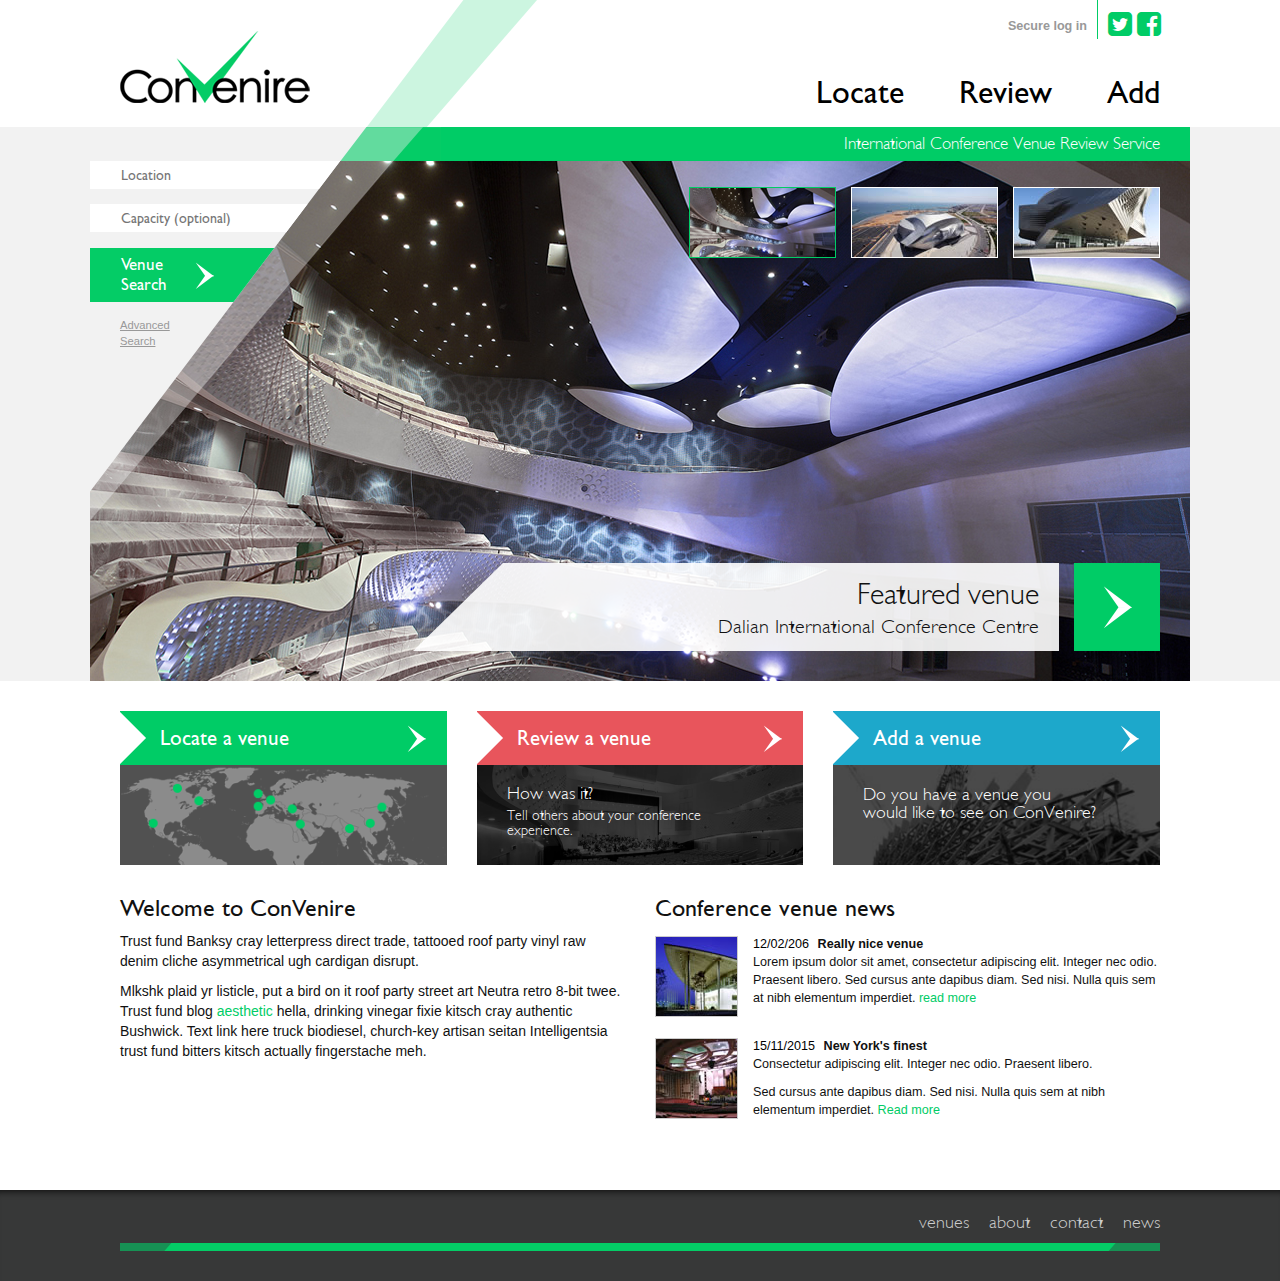
==== commit 1e6352af: "Add optional single thumbnail individual page, using php" ====
--- a/index.html
+++ b/index.html
@@ -13,7 +13,7 @@
     <link href="css/convenire.css" rel="stylesheet">
 
     <!-- Include jQuery.mmenu .css files -->
-    <link type="text/css" href="js/mmenu/jquery.mmenu.all.css" rel="stylesheet" />
+    <link type="text/css" href="js/vendors/mmenu/jquery.mmenu.all.css" rel="stylesheet" />
 
     <!-- HTML5 shim and Respond.js for IE8 support of HTML5 elements and media queries -->
     <!-- WARNING: Respond.js doesn't work if you view the page via file:// -->
@@ -34,9 +34,9 @@
             </ul>
         </div>
         <ul class="top-navigation">
-            <li><a href="#">Locate</a></li>
+            <li><a href="page.html">Locate</a></li>
             <li><a href="review.html">Review</a></li>
-            <li><a href="#">Add</a></li>
+            <li><a href="page.html">Add</a></li>
         </ul>
         <a href="#menu" class="mobile-navigation-button"><i class="fa fa-bars"></i></a>
     </div>
@@ -46,17 +46,18 @@
                 <p>International Conference Venue Review Service</p>
             </div>
             <div class="featured-large">
-                <img src="uploaded/dalian-large-2.jpg" alt="Dalian International Conference Centre">
+                <img src="images/carousel-backboard.png" alt="" />
                 <div class="featured-description">
                     <h2>Featured venue</h2>
                     <h3>Dalian International Conference Centre</h3>
-                    <a href="#" class="detail-link">Details</a>
+                    <a href="individual.php" class="detail-link">Details</a>
                 </div>
+                <img class="feature-image" src="uploaded/dalian-large-2.jpg" alt="Dalian International Conference Centre Interior">
             </div>
             <ul class="featured-navigation display-none">
-                <li><a href="#" data-featured-image="uploaded/dalian-large-2.jpg" class="active"><img src="uploaded/dalian-small-2.jpg" width="145" height="69" alt="" /></a></li>
-                <li><a href="#" data-featured-image="uploaded/dalian-large-3.jpg"><img src="uploaded/dalian-small-3.jpg" width="145" height="69" alt="" /></a></li>
-                <li><a href="#" data-featured-image="uploaded/dalian-large-4.jpg"><img src="uploaded/dalian-small-4.jpg" width="145" height="69" alt="" /></a></li>
+                <li><a href="#" data-featured-image="uploaded/dalian-large-2.jpg" class="active"><img src="uploaded/dalian-small-2.jpg" width="145" height="69" alt="Dalian International Conference Centre Interior" /></a></li>
+                <li><a href="#" data-featured-image="uploaded/dalian-large-3.jpg"><img src="uploaded/dalian-small-3.jpg" width="145" height="69" alt="Dalian International Conference Centre Aerial view" /></a></li>
+                <li><a href="#" data-featured-image="uploaded/dalian-large-4.jpg"><img src="uploaded/dalian-small-4.jpg" width="145" height="69" alt="Dalian International Conference Centre Grand Entrance" /></a></li>
             </ul>
             <form id="search" name="search" action="results.html" method="post" class="search" autocomplete="off">
                 <div class="row">
@@ -160,13 +161,14 @@
                 </li>
             </ul>
         </li>
-        <li><a href="#">Locate</a></li>
+        <li><a href="page.html">Locate</a></li>
         <li><a href="review.html">Review</a></li>
-        <li><a href="#">Add</a></li>
+        <li><a href="page.html">Add</a></li>
     </ul>
 </nav>
+<div id="results-container" class="hidden"></div>
 <script src="js/vendors/jquery-1.9.1.min.js"></script>
+<script src="js/vendors/mmenu/jquery.mmenu.min.all.js"></script>
 <script src="js/convenire.js"></script>
-<script type="text/javascript" src="js/mmenu/jquery.mmenu.min.all.js"></script>
 </body>
 </html>--- a/css/convenire.css
+++ b/css/convenire.css
@@ -1,7 +1,7 @@
 body {
   margin: 0;
   background: #ffffff;
-  color: #444444;
+  color: #111111;
   -webkit-text-size-adjust: none;
 }
 
@@ -139,6 +139,13 @@
   color: #00cc66;
   font-size: 2.0em;
   line-height: 100%;
+  -webkit-transition: all 0.5s;
+  -moz-transition: all 0.5s;
+  -o-transition: all 0.5s;
+  transition: all 0.5s;
+}
+.heading .social-navigation a:hover {
+  color: #00a351;
 }
 .heading .top-navigation {
   margin: 0;
@@ -159,10 +166,10 @@
 .heading .top-navigation li a {
   text-decoration: none;
   color: #000000;
-  -webkit-transition: all 0.25s;
-  -moz-transition: all 0.25s;
-  -o-transition: all 0.25s;
-  transition: all 0.25s;
+  -webkit-transition: all 0.5s;
+  -moz-transition: all 0.5s;
+  -o-transition: all 0.5s;
+  transition: all 0.5s;
 }
 .heading .top-navigation li a:hover {
   color: #00cc66;
@@ -200,6 +207,7 @@
   position: absolute;
   top: 60px;
   right: 30px;
+  z-index: 2;
 }
 .hero .featured-navigation li {
   float: left;
@@ -208,16 +216,35 @@
 .hero .featured-navigation a {
   display: block;
   border: 1px solid #ffffff;
-  -webkit-transition: all 0.5s;
-  -moz-transition: all 0.5s;
-  -o-transition: all 0.5s;
-  transition: all 0.5s;
+  background-color: #ffffff;
+  -webkit-transition: all 0.5s;
+  -moz-transition: all 0.5s;
+  -o-transition: all 0.5s;
+  transition: all 0.5s;
+}
+.hero .featured-navigation a img {
+  -webkit-transition: all 0.5s;
+  -moz-transition: all 0.5s;
+  -o-transition: all 0.5s;
+  transition: all 0.5s;
+}
+.hero .featured-navigation a:hover img {
+  opacity: 0.7;
 }
 .hero .featured-navigation .active {
   border: 1px solid #00cc66;
 }
+.hero .featured-large {
+  position: relative;
+}
 .hero .featured-large img {
   width: 100%;
+}
+.hero .featured-large .feature-image {
+  position: absolute;
+  top: 0;
+  left: 0;
+  z-index: 1;
 }
 .hero .featured-description {
   height: 88px;
@@ -229,6 +256,7 @@
   background: url("../images/bg-description.png") top right no-repeat;
   font-family: "GillSans-Regular";
   padding-top: 12px;
+  z-index: 2;
 }
 .hero .featured-description h2, .hero .featured-description h3 {
   margin: 0;
@@ -249,6 +277,13 @@
   right: 0;
   background: url("../images/bg-arrow.png") 50% 50% no-repeat #00cc66;
   text-indent: -9000px;
+  -webkit-transition: all 0.5s;
+  -moz-transition: all 0.5s;
+  -o-transition: all 0.5s;
+  transition: all 0.5s;
+}
+.hero .featured-description .detail-link:hover {
+  background: url("../images/bg-arrow.png") 50% 50% no-repeat #00a351;
 }
 .hero .search {
   background: url("../images/bg-search-form.png") 0 0 no-repeat;
@@ -257,6 +292,7 @@
   position: absolute;
   top: 34px;
   left: 0;
+  z-index: 2;
 }
 .hero .search * {
   outline: none;
@@ -312,9 +348,47 @@
 .hero .page-image {
   width: 100%;
   height: 247px;
+  position: relative;
 }
 .hero .page-image.review {
   background: url("../images/bg-page-image-review.png") 0 0 no-repeat;
+}
+.hero .page-image .cta {
+  position: absolute;
+  bottom: 30px;
+  right: 30px;
+}
+.hero .page-image .cta a {
+  display: block;
+}
+.hero .page-image .cta .text {
+  display: inline-block;
+  margin-right: 15px;
+  background: url("../images/bg-cta-text.png") 0 0 no-repeat;
+  width: 236px;
+  height: 38px;
+  line-height: 38px;
+  text-align: right;
+  padding-right: 15px;
+  font-family: "GillSans-Regular";
+  text-transform: uppercase;
+  float: right;
+  color: #000000;
+  font-size: 1.2em;
+}
+.hero .page-image .cta .icon {
+  float: right;
+  display: inline-block;
+  width: 38px;
+  height: 38px;
+  background: url("../images/bg-arrow-fixed.png") center center no-repeat #00cc66;
+  -webkit-transition: all 0.5s;
+  -moz-transition: all 0.5s;
+  -o-transition: all 0.5s;
+  transition: all 0.5s;
+}
+.hero .page-image .cta .icon:hover {
+  background: url("../images/bg-arrow-fixed.png") center center no-repeat #00a351;
 }
 
 .body {
@@ -338,8 +412,8 @@
   padding: 0;
   height: 54px;
   width: 100%;
-  font-size: 1.4em;
-  font-family: "GillSans-Light";
+  font-size: 1.5em;
+  font-family: "GillSans-Regular";
   background-image: url("../images/bg-pod-header.png");
   background-position: -54px 50%;
   background-repeat: no-repeat;
@@ -361,21 +435,42 @@
 }
 .body .pod.green h3 {
   background-color: #00cc66;
+  -webkit-transition: all 0.5s;
+  -moz-transition: all 0.5s;
+  -o-transition: all 0.5s;
+  transition: all 0.5s;
 }
 .body .pod.green .copy {
   background-image: url("../images/bg-pod-green.png");
 }
+.body .pod.green:hover h3 {
+  background-color: #00a351;
+}
 .body .pod.red h3 {
   background-color: #e8555c;
+  -webkit-transition: all 0.5s;
+  -moz-transition: all 0.5s;
+  -o-transition: all 0.5s;
+  transition: all 0.5s;
 }
 .body .pod.red .copy {
   background-image: url("../images/bg-pod-red.png");
 }
+.body .pod.red:hover h3 {
+  background-color: #b94449;
+}
 .body .pod.blue h3 {
   background-color: #1da8cb;
+  -webkit-transition: all 0.5s;
+  -moz-transition: all 0.5s;
+  -o-transition: all 0.5s;
+  transition: all 0.5s;
 }
 .body .pod.blue .copy {
   background-image: url("../images/bg-pod-blue.jpg");
+}
+.body .pod.blue:hover h3 {
+  background-color: #1786a2;
 }
 .body .pod h4, .body .pod p {
   margin: 0;
@@ -414,7 +509,8 @@
 .body .col-1-of-3 {
   width: 33.333337%;
 }
-.body .news-list {
+.body .news-list,
+.body .news-page-list {
   margin: 0;
   padding: 0;
   list-style: none;
@@ -445,12 +541,44 @@
   margin-left: 0;
   display: block;
   border: 1px solid #cccccc;
+  -webkit-transition: all 0.5s;
+  -moz-transition: all 0.5s;
+  -o-transition: all 0.5s;
+  transition: all 0.5s;
 }
 .body .news-item .news-image img {
   display: block;
+  -webkit-transition: all 0.5s;
+  -moz-transition: all 0.5s;
+  -o-transition: all 0.5s;
+  transition: all 0.5s;
+}
+.body .news-item .news-image:hover img {
+  opacity: 0.7;
 }
 .body .news-item .news-detail {
   margin-left: 98px;
+}
+.body .news-page-list .news-title {
+  margin-left: 0;
+  font-weight: normal;
+  padding-bottom: 2px;
+}
+.body .news-page-list .box {
+  position: relative;
+  min-height: 100px;
+  border-bottom: 1px solid #cccccc;
+}
+.body .news-page-list .news-date {
+  display: block;
+  padding-bottom: 8px;
+  color: #999999;
+  font-size: 0.9em;
+  font-weight: bold;
+  font-family: "GillSans-Regular";
+}
+.body .news-page-list .news-item:nth-child(1) {
+  margin-top: 0;
 }
 .body .page-title {
   border-bottom: 1px solid #cccccc;
@@ -485,6 +613,10 @@
   left: 0;
   height: 8px;
   background: #00cc66;
+  -webkit-transition: all 0.5s;
+  -moz-transition: all 0.5s;
+  -o-transition: all 0.5s;
+  transition: all 0.5s;
 }
 .body .page-title.news {
   padding-bottom: 5px;
@@ -515,10 +647,12 @@
   float: left;
   width: 80px;
   padding-bottom: 3px;
+  color: #999999;
 }
 .body .page-title.search .search-meta .search-criteria dl dd {
   float: left;
-  color: #1da8cb;
+  font-weight: bold;
+  color: #6766cc;
 }
 .body .page-title.search .search-meta .search-order {
   float: right;
@@ -548,6 +682,13 @@
   text-decoration: none;
   margin-left: 1px;
   display: block;
+  -webkit-transition: all 0.5s;
+  -moz-transition: all 0.5s;
+  -o-transition: all 0.5s;
+  transition: all 0.5s;
+}
+.body .page-title.search .search-meta .search-order ul li a:hover {
+  background-color: #00a351;
 }
 .body .page-title.search .search-meta .search-order ul li a.active {
   padding-right: 40px;
@@ -557,6 +698,12 @@
 }
 .body .page-title.search .search-meta .search-order ul li a.active.desc {
   background: url("../images/bg-arrow-up-down-sprite.png") right -53px no-repeat #00cc66;
+}
+.body .page-title.search .search-meta .search-order ul li a.active:hover.asc {
+  background: url("../images/bg-arrow-up-down-sprite-hover.png") right 13px no-repeat #00a351;
+}
+.body .page-title.search .search-meta .search-order ul li a.active:hover.desc {
+  background: url("../images/bg-arrow-up-down-sprite-hover.png") right -53px no-repeat #00a351;
 }
 .body .page-title.venue {
   position: relative;
@@ -574,7 +721,6 @@
   min-height: 55px;
 }
 .body .step {
-  border-bottom: 1px solid #cccccc;
   margin-bottom: 10px;
 }
 .body .step-navigation a {
@@ -585,17 +731,36 @@
   line-height: 22px;
   text-decoration: none;
   padding: 2px;
-}
-.body .step-navigation a.previous-step {
+  -webkit-transition: all 0.5s;
+  -moz-transition: all 0.5s;
+  -o-transition: all 0.5s;
+  transition: all 0.5s;
+}
+.body .step-navigation a.prev {
   background: url("../images/bg-arrow-step-prev.png") center left no-repeat #00cc66;
   float: left;
   text-align: right;
   padding-right: 9px;
 }
-.body .step-navigation a.next-step {
+.body .step-navigation a.next {
   background: url("../images/bg-arrow-step-next.png") center right no-repeat #00cc66;
   float: right;
   padding-left: 9px;
+}
+.body .step-navigation a:hover.prev {
+  background: url("../images/bg-arrow-step-prev.png") center left no-repeat #00a351;
+}
+.body .step-navigation a:hover.next {
+  background: url("../images/bg-arrow-step-next.png") center right no-repeat #00a351;
+}
+.body .step-navigation a.disabled {
+  background: #eaeaea;
+  color: #999;
+  cursor: default;
+}
+.body .step-navigation a.disabled:hover {
+  background: #eaeaea;
+  color: #999;
 }
 .body .step-navigation .current-step-title {
   line-height: 28px;
@@ -604,32 +769,42 @@
   font-size: 1.2em;
   float: left;
 }
-.body .step-form {
+.body .form-step {
   clear: both;
   padding: 20px 0;
 }
-.body .step-form .row {
+.body .form-step .row {
   content: "";
   clear: both;
   display: block;
   padding-bottom: 15px;
   margin: 0;
 }
-.body .step-form .row:nth-last-child(1) {
+.body .form-step .row:nth-last-child(1) {
   padding-bottom: 0;
 }
-.body .step-form label {
+.body .form-step .row.error {
+  padding-bottom: 7px;
+}
+.body .form-step .row.error input[type="text"],
+.body .form-step .row.error input[type="email"] {
+  border: 1px solid #e8555c;
+}
+.body .form-step .row.error span.error {
+  display: block;
+}
+.body .form-step label {
   width: 50%;
   padding: 0 30px 0 0;
-  line-height: 28px;
+  line-height: 26px;
   float: left;
   text-align: right;
   margin: 0;
   font-size: 0.9em;
   font-weight: normal;
 }
-.body .step-form input[type="text"],
-.body .step-form input[type="email"] {
+.body .form-step input[type="text"],
+.body .form-step input[type="email"] {
   width: 50%;
   float: right;
   padding: 2px 4px;
@@ -639,7 +814,15 @@
   -webkit-appearance: none;
   border-radius: 0;
 }
-.body .step-form select {
+.body .form-step span.error {
+  padding-top: 2px;
+  width: 50%;
+  float: right;
+  font-size: 0.9em;
+  color: #e8555c;
+  display: none;
+}
+.body .form-step select {
   width: 50%;
   float: right;
   padding: 2px 30px 2px 4px;
@@ -649,7 +832,7 @@
   outline: none;
   background: url("../images/bg-select-box.png") center right no-repeat;
 }
-.body .step-form textarea {
+.body .form-step textarea {
   padding: 2px 4px;
   width: 50%;
   outline: none;
@@ -658,57 +841,74 @@
   -webkit-appearance: none;
   border-radius: 0;
 }
-.body .step-form .like-input {
+.body .form-step .like-input {
   width: 50%;
   float: right;
 }
-.body .step-form .like-input.radio {
+.body .form-step .like-input.radio {
   margin: 0;
   min-height: 20px;
 }
-.body .step-form .like-input.radio label {
+.body .form-step .like-input.radio label {
   padding: 0 25px 0 0;
   width: auto;
   float: left;
   line-height: 110%;
   min-height: auto;
 }
-.body .step-form .like-input.radio input[type="radio"] {
+.body .form-step .like-input.radio input[type="radio"] {
   cursor: pointer;
   margin: 0 10px 0 0;
   float: left;
   position: static;
 }
-.body .step-form .like-input.checkbox {
+.body .form-step .like-input.checkbox {
   margin: 0;
   position: relative;
 }
-.body .step-form .like-input.checkbox label {
+.body .form-step .like-input.checkbox label {
   width: auto;
   text-align: left;
   line-height: 120%;
   padding: 0 0 0 24px;
 }
-.body .step-form .like-input.checkbox input[type="checkbox"] {
+.body .form-step .like-input.checkbox input[type="checkbox"] {
   position: absolute;
   top: 2px;
   left: 0;
   cursor: pointer;
   margin: 0;
 }
-.body .step-form .submit {
+.body .form-step .submit {
   background: url("../images/bg-arrow-step-next.png") center right no-repeat #00cc66;
   color: #ffffff;
   border: none;
   font-family: "GillSans-Regular";
   padding: 4px 35px 4px 12px;
   outline: none;
+  cursor: pointer;
+  -webkit-transition: all 0.5s;
+  -moz-transition: all 0.5s;
+  -o-transition: all 0.5s;
+  transition: all 0.5s;
+}
+.body .form-step .submit:hover {
+  background: url("../images/bg-arrow-step-next.png") center right no-repeat #00a351;
 }
 .body .highlighted {
   position: relative;
 }
 .body .highlighted a {
   display: block;
+}
+.body .highlighted a img {
+  -webkit-transition: all 0.5s;
+  -moz-transition: all 0.5s;
+  -o-transition: all 0.5s;
+  transition: all 0.5s;
+}
+.body .highlighted a:hover img {
+  opacity: 0.7;
 }
 .body .highlighted img {
   width: 100%;
@@ -765,14 +965,13 @@
 }
 .body .news-item-images .news-item-thumbnails ul li a img {
   width: 100%;
-  opacity: 0.6;
-  filter: alpha(opacity=60);
-  /* For IE8 and earlier */
-}
-.body .news-item-images .news-item-thumbnails ul li a.active img {
-  opacity: 1;
-  filter: alpha(opacity=100);
-  /* For IE8 and earlier */
+  -webkit-transition: all 0.5s;
+  -moz-transition: all 0.5s;
+  -o-transition: all 0.5s;
+  transition: all 0.5s;
+}
+.body .news-item-images .news-item-thumbnails ul li a:hover img {
+  opacity: 0.7;
 }
 .body .search-results .results-list {
   margin: 0;
@@ -796,7 +995,7 @@
   padding-right: 15px;
 }
 .body .search-results .results-list li .venue-meta .venue-title {
-  color: #1da8cb;
+  color: #6766cc;
   font-family: "GillSans-Regular";
   font-size: 1.3em;
   margin: 0;
@@ -811,6 +1010,13 @@
   top: 0;
   left: 0;
   border: 1px solid #cccccc;
+  -webkit-transition: all 0.5s;
+  -moz-transition: all 0.5s;
+  -o-transition: all 0.5s;
+  transition: all 0.5s;
+}
+.body .search-results .results-list li .venue-meta .details img:hover {
+  opacity: 0.7;
 }
 .body .search-results .results-list li .venue-meta .details .copy {
   padding-left: 95px;
@@ -836,6 +1042,13 @@
   line-height: 22px;
   text-decoration: none;
   padding: 2px 2px 2px 9px;
+  -webkit-transition: all 0.5s;
+  -moz-transition: all 0.5s;
+  -o-transition: all 0.5s;
+  transition: all 0.5s;
+}
+.body .search-results .results-list li .search-meta .see-more:hover {
+  background: url("../images/bg-arrow-step-next.png") center right no-repeat #00a351;
 }
 .body .search-results .results-list li .search-meta .stars-score {
   float: right;
@@ -857,7 +1070,7 @@
 }
 .body .reviews {
   display: block;
-  color: #1da8cb;
+  color: #6766cc;
   font-size: 0.9em;
   clear: right;
   float: right;
@@ -898,26 +1111,54 @@
 .body .stars-score .score.score-5 {
   width: 130px;
 }
-.body .venue-information {
-  min-height: 170px;
-}
-.body .venue-information .venue-image-large {
-  position: absolute;
-  top: 0;
-  left: 0;
-  border: 1px solid #cccccc;
+.body .stars-score .full-score {
+  position: absolute;
+  top: 26px;
+  right: 0;
+  background: #ffffff;
+  border: 1px solid #eaeaea;
+  -webkit-box-shadow: 1px 1px 5px 0px rgba(50, 50, 50, 0.25);
+  -moz-box-shadow: 1px 1px 5px 0px rgba(50, 50, 50, 0.25);
+  box-shadow: 1px 1px 5px 0px rgba(50, 50, 50, 0.25);
+  z-index: 2;
+  cursor: text;
+  display: none;
+  padding: 15px 20px;
+  box-sizing: border-box;
+}
+.body .stars-score .full-score table {
+  width: 140px;
+  font-size: 0.9em;
+  line-height: 100%;
+}
+.body .stars-score .full-score table td {
+  border-bottom: 2px solid #ffffff;
+}
+.body .stars-score .full-score table .score-type {
+  background: url("../images/bg-single-tick.png") 12px 0 no-repeat;
+  padding-right: 28px;
+}
+.body .stars-score .full-score table .score-bar {
+  width: 100%;
+  background-color: #eaeaea;
+}
+.body .stars-score .full-score table .score-bar span {
+  background: #00cc66;
+  display: block;
+}
+.body .stars-score .full-score table .score-value {
+  padding-left: 12px;
+  text-align: left;
+}
+.body .stars-score:hover .full-score {
+  display: block;
 }
 .body .venue-information .copy {
-  margin: 0 230px 0 150px;
-  min-height: 140px;
+  margin: 0 230px 0 0;
 }
 .body .venue-information .copy dl {
   margin-bottom: 0;
 }
-.body .venue-information .venue-details {
-  position: relative;
-  min-height: 145px;
-}
 .body .venue-information .venue-capacity {
   position: absolute;
   top: 0;
@@ -928,12 +1169,11 @@
   text-decoration: none;
 }
 .body .venue-information .link.website {
-  margin-bottom: 10px;
-  color: #1da8cb;
+  margin-bottom: 5px;
+  color: #6766cc;
 }
 .body .venue-information .link.email {
-  margin-top: 10px;
-  color: #1da8cb;
+  color: #6766cc;
 }
 .body .venue-information .link.phone {
   color: #000000;
@@ -958,13 +1198,14 @@
   display: block;
 }
 .body .venue-information .venue-image-thumbnails ul li a img {
-  opacity: 0.6;
-  filter: alpha(opacity=60);
-  /* For IE8 and earlier */
-}
-.body .venue-information .venue-image-thumbnails ul li a.active img {
-  opacity: 1;
-  filter: alpha(opacity=100);
+  -webkit-transition: all 0.5s;
+  -moz-transition: all 0.5s;
+  -o-transition: all 0.5s;
+  transition: all 0.5s;
+}
+.body .venue-information .venue-image-thumbnails ul li a:hover img {
+  opacity: 0.7;
+  filter: alpha(opacity=70);
   /* For IE8 and earlier */
 }
 .body .venue-information .venue-image-thumbnails .more-or-less {
@@ -987,6 +1228,32 @@
 .body .venue-information .venue-image-thumbnails .more-or-less:hover {
   background: #f8f8f8;
 }
+.body .venue-information .venue-image-thumbnail-large {
+  position: absolute;
+  top: 0;
+  left: 0;
+}
+.body .venue-information .venue-image-thumbnail-large a {
+  border: 1px solid #cccccc;
+  display: inline-block;
+}
+.body .venue-information .venue-image-thumbnail-large .venue-image-thumbnail {
+  -webkit-transition: all 0.5s;
+  -moz-transition: all 0.5s;
+  -o-transition: all 0.5s;
+  transition: all 0.5s;
+}
+.body .venue-information .venue-image-thumbnail-large .venue-image-thumbnail:hover {
+  opacity: 0.7;
+}
+.body .venue-information .venue-details {
+  position: relative;
+  padding-bottom: 20px;
+}
+.body .venue-information .venue-details.single-thumbnail .copy {
+  margin: 0 230px 0 150px;
+  min-height: 140px;
+}
 .body .venue-information .venue-reviews > h2 {
   border-bottom: 1px solid #cccccc;
 }
@@ -1002,7 +1269,7 @@
   box-sizing: border-box;
   padding: 4px 25px 4px 0;
   white-space: nowrap;
-  color: #1da8cb;
+  color: #6766cc;
 }
 .body .venue-information .venue-reviews .reviews-table .main-header th .sort {
   display: inline-block;
@@ -1032,6 +1299,9 @@
   padding: 6px 6px 6px 0;
   border-top: 1px solid #eaeaea;
 }
+.body .venue-information .venue-reviews .reviews-table td.review-date, .body .venue-information .venue-reviews .reviews-table td.reviewer {
+  font-weight: bold;
+}
 .body .venue-information .venue-reviews .reviews-table td.digit {
   font-size: 1.3em;
   font-weight: bold;
@@ -1057,11 +1327,20 @@
   border: none;
 }
 .body .venue-information .venue-reviews .reviews-table td[colspan] .full-detail {
-  padding-bottom: 25px;
+  overflow: hidden;
+  max-height: 0;
+  -webkit-transition: all 0.5s;
+  -moz-transition: all 0.5s;
+  -o-transition: all 0.5s;
+  transition: all 0.5s;
+}
+.body .venue-information .venue-reviews .reviews-table td[colspan] .full-detail.dropped-down {
+  max-height: 700px;
 }
 .body .venue-information .venue-reviews .reviews-table .snap-shot {
   padding-top: 10px;
   border-top: 1px solid #eaeaea;
+  color: #666;
 }
 .body .venue-information .venue-reviews .reviews-table span.attendee {
   color: #999;
@@ -1077,6 +1356,10 @@
   font-family: "GillSans-Regular";
   width: 100px;
   background: url("../images/bg-arrow-up-down-sprite.png") right -60px no-repeat #00cc66;
+  -webkit-transition: all 0.5s;
+  -moz-transition: all 0.5s;
+  -o-transition: all 0.5s;
+  transition: all 0.5s;
 }
 .body .venue-information .venue-reviews .reviews-table .show-hide-full-details .show-details {
   display: inline-block;
@@ -1092,12 +1375,21 @@
 }
 .body .venue-information .venue-reviews .reviews-table .show-hide-full-details.shown .hide-details {
   display: inline-block;
+}
+.body .venue-information .venue-reviews .reviews-table .show-hide-full-details:hover {
+  background: url("../images/bg-arrow-up-down-sprite-hover.png") right -60px no-repeat #00a351;
+}
+.body .venue-information .venue-reviews .reviews-table .show-hide-full-details:hover.shown {
+  background: url("../images/bg-arrow-up-down-sprite-hover.png") right 6px no-repeat #00a351;
+}
+.body .venue-information .venue-reviews .reviews-table .criteria {
+  margin-bottom: 30px;
 }
 .body .venue-information .venue-reviews .reviews-table .criteria th {
   padding: 4px 15px 4px 100px;
   border-bottom: 1px solid #eaeaea;
   color: #1da8cb;
-  font-size: 1.2em;
+  font-size: 1.1em;
   font-weight: normal;
   width: 100%;
 }
@@ -1139,6 +1431,26 @@
   width: 120px;
   background: #00cc66;
 }
+.body #review-form {
+  width: 100%;
+  overflow: hidden;
+}
+.body .form-steps {
+  margin: 0;
+  padding: 0;
+  list-style: none;
+  margin-left: 0;
+}
+.body .form-steps li {
+  width: 100%;
+  float: left;
+}
+.body .form-steps.animated {
+  -webkit-transition: all 0.75s;
+  -moz-transition: all 0.75s;
+  -o-transition: all 0.75s;
+  transition: all 0.75s;
+}
 
 .footer {
   width: 1040px;
@@ -1286,6 +1598,17 @@
     background: url("../images/bg-arrow-fixed.png") 50% 50% no-repeat #00cc66;
     width: 52px;
   }
+  .hero .featured-description .detail-link:hover {
+    height: 54px;
+    background: url("../images/bg-arrow-fixed.png") 50% 50% no-repeat #00a351;
+    width: 52px;
+  }
+  .hero .page-image .cta .text {
+    margin-right: 0;
+  }
+  .hero .page-image .cta .icon {
+    display: none;
+  }
 
   .body .pods .col {
     width: 100%;
@@ -1349,54 +1672,38 @@
     border-bottom: none;
     margin-bottom: 0;
   }
-  .body .step-navigation a {
-    display: inline-block;
-    color: #ffffff;
-    font-family: "GillSans-Regular";
-    width: 110px;
-    line-height: 22px;
-    text-decoration: none;
-    padding: 2px;
-  }
-  .body .step-navigation a.previous-step {
-    background: url("../images/bg-arrow-step-prev.png") center left no-repeat #00cc66;
-    float: left;
-    text-align: right;
-    padding-right: 9px;
-  }
-  .body .step-navigation a.next-step {
-    background: url("../images/bg-arrow-step-next.png") center right no-repeat #00cc66;
-    float: right;
-    padding-left: 9px;
-  }
   .body .step-navigation .current-step-title {
     clear: both;
     line-height: 110%;
     padding: 15px 0 0 0;
     width: 100%;
   }
-  .body .step-form {
+  .body .form-step {
     clear: both;
     padding: 10px 0 0 0;
   }
-  .body .step-form label {
+  .body .form-step label {
     width: 100%;
     padding: 0;
     float: none;
     text-align: left;
   }
-  .body .step-form input[type="text"],
-  .body .step-form input[type="email"] {
+  .body .form-step input[type="text"],
+  .body .form-step input[type="email"] {
     width: 100%;
     float: none;
     padding: 4px 6px;
   }
-  .body .step-form select,
-  .body .step-form textarea {
+  .body .form-step span.error {
     width: 100%;
     float: none;
   }
-  .body .step-form .like-input {
+  .body .form-step select,
+  .body .form-step textarea {
+    width: 100%;
+    float: none;
+  }
+  .body .form-step .like-input {
     width: 100%;
     float: none;
   }
@@ -1473,11 +1780,17 @@
   .body .venue-information .link.email {
     margin-top: 0;
   }
-  .body .venue-information .venue-image-thumbnails ul {
-    margin: 0;
-    padding: 0;
-    list-style: none;
-    float: left;
+  .body .venue-information .venue-image-thumbnail-large {
+    position: static;
+    margin-bottom: 10px;
+  }
+  .body .venue-information .venue-details {
+    position: relative;
+    padding-bottom: 0;
+  }
+  .body .venue-information .venue-details.single-thumbnail .copy {
+    margin: 0 0 10px 0;
+    min-height: auto;
   }
   .body .venue-information .venue-reviews > h2 {
     border-bottom: none;
@@ -1489,14 +1802,10 @@
     display: none;
   }
   .body .venue-information .venue-reviews .reviews-table td {
-    padding: 6px 6px 6px 0;
     display: block;
   }
   .body .venue-information .venue-reviews .reviews-table td h3 {
-    font-size: 1.1em;
-    margin: 0 0 4px 0;
-    padding: 0 6px 6px 0;
-    border-bottom: 1px solid #eaeaea;
+    padding-left: 0;
   }
   .body .venue-information .venue-reviews .reviews-table td:nth-last-child(1) {
     padding-right: 0;
@@ -1505,30 +1814,12 @@
     padding: 0;
     border: none;
   }
-  .body .venue-information .venue-reviews .reviews-table td[colspan] .full-detail {
-    padding-bottom: 25px;
-  }
   .body .venue-information .venue-reviews .reviews-table .criteria th {
-    padding: 4px 0 4px 0px;
-    border-bottom: 1px solid #eaeaea;
-    color: #1da8cb;
-    font-size: 1.2em;
-    font-weight: normal;
-    width: 100%;
+    padding: 4px 0;
     display: block;
   }
   .body .venue-information .venue-reviews .reviews-table .criteria th span {
-    color: #444444;
-    font-size: 0.9em;
     display: block;
-  }
-  .body .venue-information .venue-reviews .reviews-table .criteria td {
-    display: block;
-    border-top: none;
-    vertical-align: middle;
-    padding: 0;
-    border-bottom: 1px solid #eaeaea;
-    width: 100%;
   }
   .body .venue-information .venue-reviews .reviews-table .criteria tr:nth-last-child(1) th, .body .venue-information .venue-reviews .reviews-table .criteria tr:nth-last-child(1) td {
     border: none;
@@ -1549,6 +1840,10 @@
   .body .venue-information .venue-reviews .reviews-table .criteria .scores .overall-score {
     width: 100%;
   }
+  .body .stars-score .full-score {
+    right: auto;
+    left: 0;
+  }
 
   .foot .footer-navigation {
     text-align: center;
@@ -1564,6 +1859,58 @@
     display: inline-block;
   }
 }
+#results-container {
+  position: absolute;
+  top: 27px;
+  left: 30px;
+  width: 220px;
+  z-index: 10;
+}
+#results-container h4 {
+  margin: 0;
+  padding: 4px 6px;
+  font-size: 0.9em;
+  color: #ffffff;
+  background: #444444;
+  font-weight: normal;
+}
+#results-container ul {
+  margin: 0;
+  padding: 0;
+  list-style: none;
+  color: #444444;
+  border: 1px solid #eaeaea;
+  -webkit-box-shadow: 1px 1px 5px 0px rgba(50, 50, 50, 0.25);
+  -moz-box-shadow: 1px 1px 5px 0px rgba(50, 50, 50, 0.25);
+  box-shadow: 1px 1px 5px 0px rgba(50, 50, 50, 0.25);
+}
+#results-container ul li {
+  border-bottom: 1px solid #eaeaea;
+}
+#results-container ul li a {
+  font-size: 0.80em;
+  color: #444444;
+  background: #ffffff;
+  text-decoration: none;
+  padding: 4px 6px;
+  display: block;
+  -webkit-transition: all 0.5s;
+  -moz-transition: all 0.5s;
+  -o-transition: all 0.5s;
+  transition: all 0.5s;
+}
+#results-container ul li a:hover {
+  color: #000000;
+  background: #eaeaea;
+  -webkit-transition: all 0.5s;
+  -moz-transition: all 0.5s;
+  -o-transition: all 0.5s;
+  transition: all 0.5s;
+}
+#results-container ul li:nth-last-child(1) {
+  border-bottom: none;
+}
+
 #menu a, #menu span {
   font-family: "GillSans-Regular" !important;
   text-transform: uppercase;
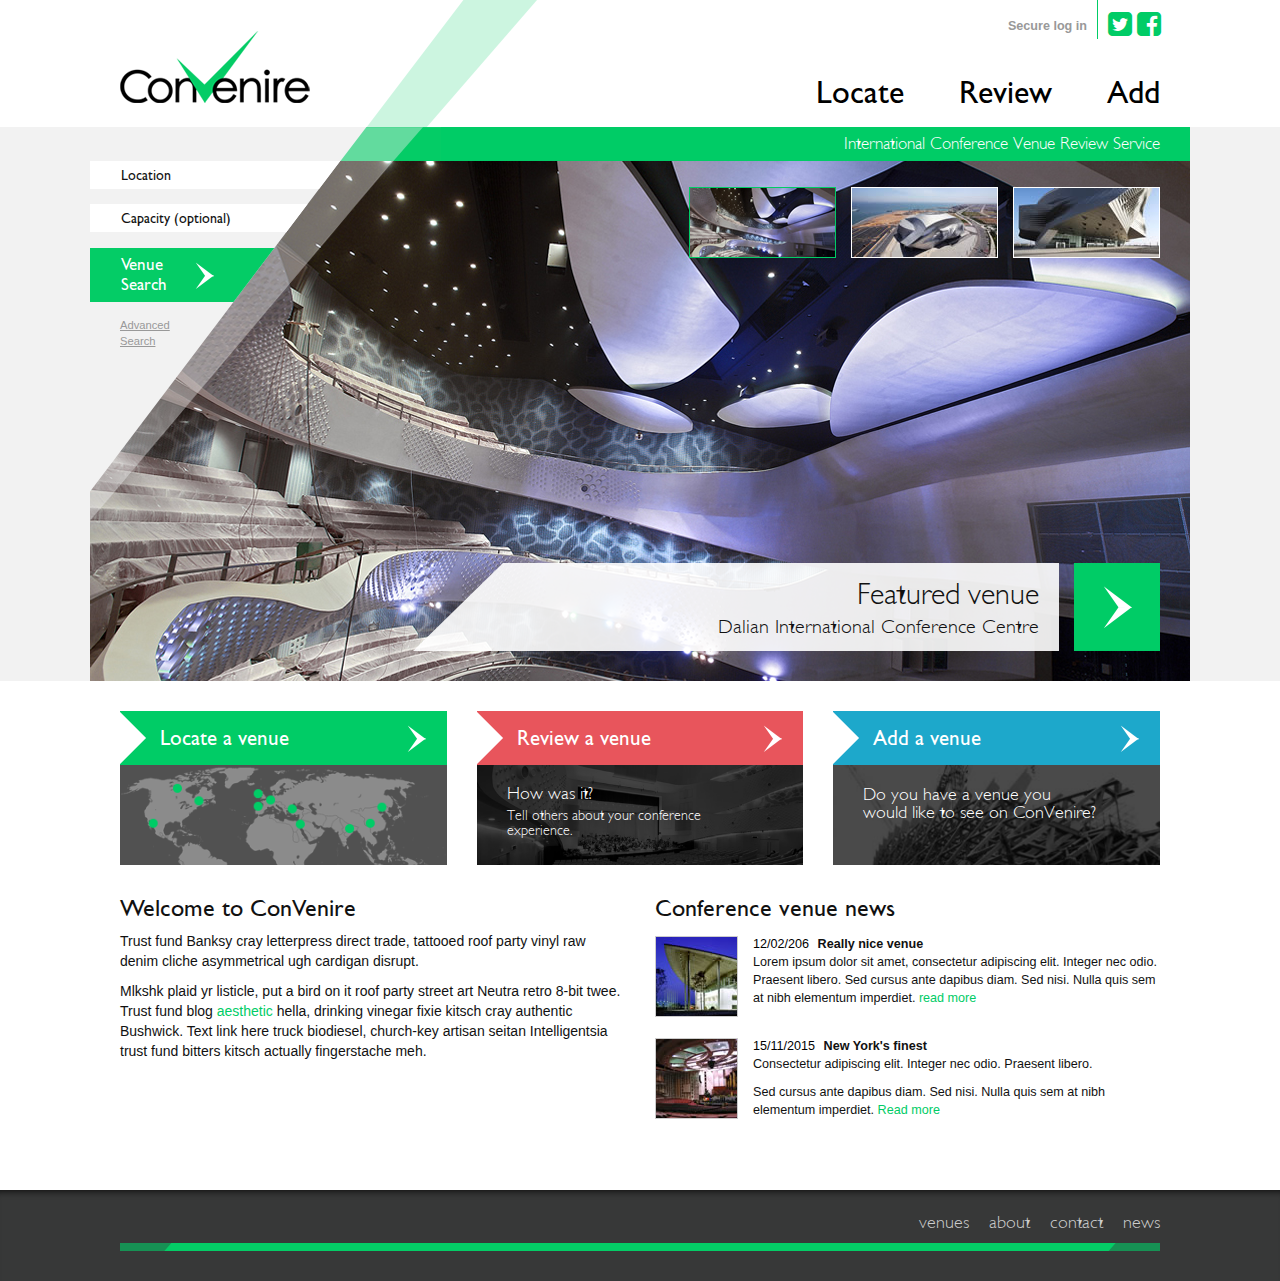
==== commit 54d42adb: "Carousel works with title and big green button" ====
--- a/index.html
+++ b/index.html
@@ -49,15 +49,15 @@
                 <img src="images/carousel-backboard.png" alt="" />
                 <div class="featured-description">
                     <h2>Featured venue</h2>
-                    <h3>Dalian International Conference Centre</h3>
-                    <a href="individual.php" class="detail-link">Details</a>
+                    <h3 class="feature-title">Dalian International Conference Centre</h3>
+                    <a href="individual.php" class="feature-link detail-link">Details</a>
                 </div>
-                <img class="feature-image" src="uploaded/dalian-large-2.jpg" alt="Dalian International Conference Centre Interior">
+                <img class="feature-image" src="uploaded/dalian-large-2.jpg" alt="Dalian International Conference">
             </div>
             <ul class="featured-navigation display-none">
-                <li><a href="#" data-featured-image="uploaded/dalian-large-2.jpg" class="active"><img src="uploaded/dalian-small-2.jpg" width="145" height="69" alt="Dalian International Conference Centre Interior" /></a></li>
-                <li><a href="#" data-featured-image="uploaded/dalian-large-3.jpg"><img src="uploaded/dalian-small-3.jpg" width="145" height="69" alt="Dalian International Conference Centre Aerial view" /></a></li>
-                <li><a href="#" data-featured-image="uploaded/dalian-large-4.jpg"><img src="uploaded/dalian-small-4.jpg" width="145" height="69" alt="Dalian International Conference Centre Grand Entrance" /></a></li>
+                <li><a href="individual.php?venue=vw1" data-featured-image="uploaded/dalian-large-2.jpg" class="active"><img src="uploaded/dalian-small-2.jpg" width="145" height="69" alt="Dalian International Conference" /></a></li>
+                <li><a href="individual.php?venue=vw2" data-featured-image="uploaded/dalian-large-3.jpg"><img src="uploaded/dalian-small-3.jpg" width="145" height="69" alt="Dalian International Conference Centre 2" /></a></li>
+                <li><a href="individual.php?venue=vw3" data-featured-image="uploaded/dalian-large-4.jpg"><img src="uploaded/dalian-small-4.jpg" width="145" height="69" alt="Dalian International Conference Three" /></a></li>
             </ul>
             <form id="search" name="search" action="results.html" method="post" class="search" autocomplete="off">
                 <div class="row">
--- a/css/convenire.css
+++ b/css/convenire.css
@@ -60,6 +60,22 @@
   width: 1100px;
   margin: 0 auto;
   position: relative;
+}
+
+::-webkit-input-placeholder {
+  color: #111111;
+}
+
+:-moz-placeholder {
+  color: #111111;
+}
+
+::-moz-placeholder {
+  color: #111111;
+}
+
+:-ms-input-placeholder {
+  color: #111111;
 }
 
 .strip {
@@ -694,16 +710,16 @@
   padding-right: 40px;
 }
 .body .page-title.search .search-meta .search-order ul li a.active.asc {
-  background: url("../images/bg-arrow-up-down-sprite.png") right 13px no-repeat #00cc66;
+  background: url("../images/up-arrow.png") right 13px no-repeat #00cc66;
 }
 .body .page-title.search .search-meta .search-order ul li a.active.desc {
-  background: url("../images/bg-arrow-up-down-sprite.png") right -53px no-repeat #00cc66;
+  background: url("../images/down-arrow.png") right 13px no-repeat #00cc66;
 }
 .body .page-title.search .search-meta .search-order ul li a.active:hover.asc {
-  background: url("../images/bg-arrow-up-down-sprite-hover.png") right 13px no-repeat #00a351;
+  background: url("../images/up-arrow.png") right 13px no-repeat #00a351;
 }
 .body .page-title.search .search-meta .search-order ul li a.active:hover.desc {
-  background: url("../images/bg-arrow-up-down-sprite-hover.png") right -53px no-repeat #00a351;
+  background: url("../images/down-arrow.png") right 13px no-repeat #00a351;
 }
 .body .page-title.venue {
   position: relative;
@@ -1062,11 +1078,13 @@
   text-align: right;
   float: left;
   width: 180px;
+  font-weight: normal;
 }
 .body .venue-capacity dl dd {
   text-align: right;
   width: 50px;
   float: left;
+  font-weight: bold;
 }
 .body .reviews {
   display: block;
@@ -1211,7 +1229,7 @@
 .body .venue-information .venue-image-thumbnails .more-or-less {
   width: 69px;
   height: 68px;
-  color: #1da8cb;
+  color: #6766cc;
   font-weight: bold;
   font-family: "GillSans-Regular";
   text-align: center;
@@ -1294,7 +1312,7 @@
 }
 .body .venue-information .venue-reviews .reviews-table td {
   vertical-align: top;
-  font-size: 0.9em;
+  font-size: 1.0em;
   box-sizing: border-box;
   padding: 6px 6px 6px 0;
   border-top: 1px solid #eaeaea;
@@ -1314,10 +1332,12 @@
   background-size: cover;
 }
 .body .venue-information .venue-reviews .reviews-table td h3 {
-  font-size: 1.1em;
+  font-size: 1.0em;
   margin: 0 0 4px 0;
-  padding: 0 6px 6px 100px;
+  padding: 0 6px 6px 0;
   border-bottom: 1px solid #eaeaea;
+  font-weight: bold;
+  color: #333333;
 }
 .body .venue-information .venue-reviews .reviews-table td:nth-last-child(1) {
   padding-right: 0;
@@ -1341,6 +1361,7 @@
   padding-top: 10px;
   border-top: 1px solid #eaeaea;
   color: #666;
+  font-size: 0.9em;
 }
 .body .venue-information .venue-reviews .reviews-table span.attendee {
   color: #999;
@@ -1355,7 +1376,7 @@
   text-decoration: none;
   font-family: "GillSans-Regular";
   width: 100px;
-  background: url("../images/bg-arrow-up-down-sprite.png") right -60px no-repeat #00cc66;
+  background: url("../images/down-arrow.png") right 6px no-repeat #00cc66;
   -webkit-transition: all 0.5s;
   -moz-transition: all 0.5s;
   -o-transition: all 0.5s;
@@ -1367,69 +1388,91 @@
 .body .venue-information .venue-reviews .reviews-table .show-hide-full-details .hide-details {
   display: none;
 }
-.body .venue-information .venue-reviews .reviews-table .show-hide-full-details.shown {
-  background: url("../images/bg-arrow-up-down-sprite.png") right 6px no-repeat #00cc66;
-}
-.body .venue-information .venue-reviews .reviews-table .show-hide-full-details.shown .show-details {
+.body .venue-information .venue-reviews .reviews-table .show-hide-full-details.showing {
+  background: url("../images/up-arrow.png") right 6px no-repeat #00cc66;
+}
+.body .venue-information .venue-reviews .reviews-table .show-hide-full-details.showing .show-details {
   display: none;
 }
-.body .venue-information .venue-reviews .reviews-table .show-hide-full-details.shown .hide-details {
+.body .venue-information .venue-reviews .reviews-table .show-hide-full-details.showing .hide-details {
   display: inline-block;
 }
 .body .venue-information .venue-reviews .reviews-table .show-hide-full-details:hover {
-  background: url("../images/bg-arrow-up-down-sprite-hover.png") right -60px no-repeat #00a351;
-}
-.body .venue-information .venue-reviews .reviews-table .show-hide-full-details:hover.shown {
-  background: url("../images/bg-arrow-up-down-sprite-hover.png") right 6px no-repeat #00a351;
+  background: url("../images/down-arrow.png") right 6px no-repeat #00a351;
+}
+.body .venue-information .venue-reviews .reviews-table .show-hide-full-details:hover.showing {
+  background: url("../images/up-arrow.png") right 6px no-repeat #00a351;
 }
 .body .venue-information .venue-reviews .reviews-table .criteria {
   margin-bottom: 30px;
 }
 .body .venue-information .venue-reviews .reviews-table .criteria th {
-  padding: 4px 15px 4px 100px;
+  padding: 4px 15px 4px 0;
   border-bottom: 1px solid #eaeaea;
-  color: #1da8cb;
-  font-size: 1.1em;
+  color: #6766cc;
+  font-size: 0.9em;
   font-weight: normal;
-  width: 100%;
 }
 .body .venue-information .venue-reviews .reviews-table .criteria th span {
   color: #444444;
-  font-size: 0.9em;
 }
 .body .venue-information .venue-reviews .reviews-table .criteria td {
   border-top: none;
   vertical-align: middle;
   padding: 0;
   border-bottom: 1px solid #eaeaea;
+  width: 170px;
 }
 .body .venue-information .venue-reviews .reviews-table .criteria tr:nth-last-child(1) th, .body .venue-information .venue-reviews .reviews-table .criteria tr:nth-last-child(1) td {
   border: none;
 }
-.body .venue-information .venue-reviews .reviews-table .criteria .criteria th {
+.body .venue-information .venue-reviews .reviews-table .criteria .sub-criteria {
+  margin-bottom: 15px;
+}
+.body .venue-information .venue-reviews .reviews-table .criteria .sub-criteria th {
   color: #444444;
   text-align: right;
-  font-size: 1.1em;
+  font-size: 0.9em;
   border-bottom: none;
 }
-.body .venue-information .venue-reviews .reviews-table .criteria .criteria td {
+.body .venue-information .venue-reviews .reviews-table .criteria .sub-criteria td {
   border-bottom: none;
   vertical-align: middle;
-  padding: 0;
+  width: 170px;
+  padding: 0 50px 0 0;
 }
 .body .venue-information .venue-reviews .reviews-table .criteria .scores {
   position: relative;
   display: inline-block;
-  float: right;
-  height: 10px;
+  float: left;
+  margin-top: 3px;
+  height: 8px;
   width: 120px;
   background: #cccccc;
 }
 .body .venue-information .venue-reviews .reviews-table .criteria .scores .overall-score {
   position: absolute;
-  height: 10px;
+  height: 8px;
   width: 120px;
-  background: #00cc66;
+  background: url("../images/bg-ratings.png") 0 0 no-repeat #00cc66;
+}
+.body .venue-information .venue-reviews .reviews-table .criteria .open-close {
+  cursor: pointer;
+}
+.body .venue-information .venue-reviews .reviews-table .criteria .open-close td:nth-last-child(1) {
+  background: url("../images/bg-sub-criteria-arrow-down.png") right 8px no-repeat;
+}
+.body .venue-information .venue-reviews .reviews-table .criteria .open-close.opened td:nth-last-child(1) {
+  background: url("../images/bg-sub-criteria-arrow-up.png") right 8px no-repeat;
+}
+.body .venue-information .venue-reviews .reviews-table .criteria .open-close:hover td:nth-last-child(1) {
+  background: url("../images/bg-sub-criteria-arrow-down-hover.png") right 8px no-repeat;
+}
+.body .venue-information .venue-reviews .reviews-table .criteria .open-close:hover.opened td:nth-last-child(1) {
+  background: url("../images/bg-sub-criteria-arrow-up-hover.png") right 8px no-repeat;
+}
+.body .venue-information .venue-reviews .reviews-table .criteria .open-close:hover th {
+  text-decoration: underline;
 }
 .body #review-form {
   width: 100%;
@@ -1821,13 +1864,16 @@
   .body .venue-information .venue-reviews .reviews-table .criteria th span {
     display: block;
   }
+  .body .venue-information .venue-reviews .reviews-table .criteria tr td {
+    display: inline;
+  }
   .body .venue-information .venue-reviews .reviews-table .criteria tr:nth-last-child(1) th, .body .venue-information .venue-reviews .reviews-table .criteria tr:nth-last-child(1) td {
     border: none;
   }
-  .body .venue-information .venue-reviews .reviews-table .criteria .criteria th {
+  .body .venue-information .venue-reviews .reviews-table .criteria .sub-criteria th {
     text-align: left;
   }
-  .body .venue-information .venue-reviews .reviews-table .criteria .criteria td {
+  .body .venue-information .venue-reviews .reviews-table .criteria .sub-criteria td {
     border-bottom: none;
     vertical-align: middle;
     padding: 0;
@@ -1839,6 +1885,22 @@
   }
   .body .venue-information .venue-reviews .reviews-table .criteria .scores .overall-score {
     width: 100%;
+    background: #00cc66;
+  }
+  .body .venue-information .venue-reviews .reviews-table .criteria .open-close th {
+    padding-right: 50px;
+  }
+  .body .venue-information .venue-reviews .reviews-table .criteria .open-close th:nth-child(1) {
+    background: url("../images/bg-sub-criteria-arrow-down.png") right 8px no-repeat;
+  }
+  .body .venue-information .venue-reviews .reviews-table .criteria .open-close td:nth-last-child(1) {
+    background: none;
+  }
+  .body .venue-information .venue-reviews .reviews-table .criteria .open-close.opened th:nth-child(1) {
+    background: url("../images/bg-sub-criteria-arrow-up.png") right 8px no-repeat;
+  }
+  .body .venue-information .venue-reviews .reviews-table .criteria .open-close.opened td:nth-last-child(1) {
+    background: none;
   }
   .body .stars-score .full-score {
     right: auto;
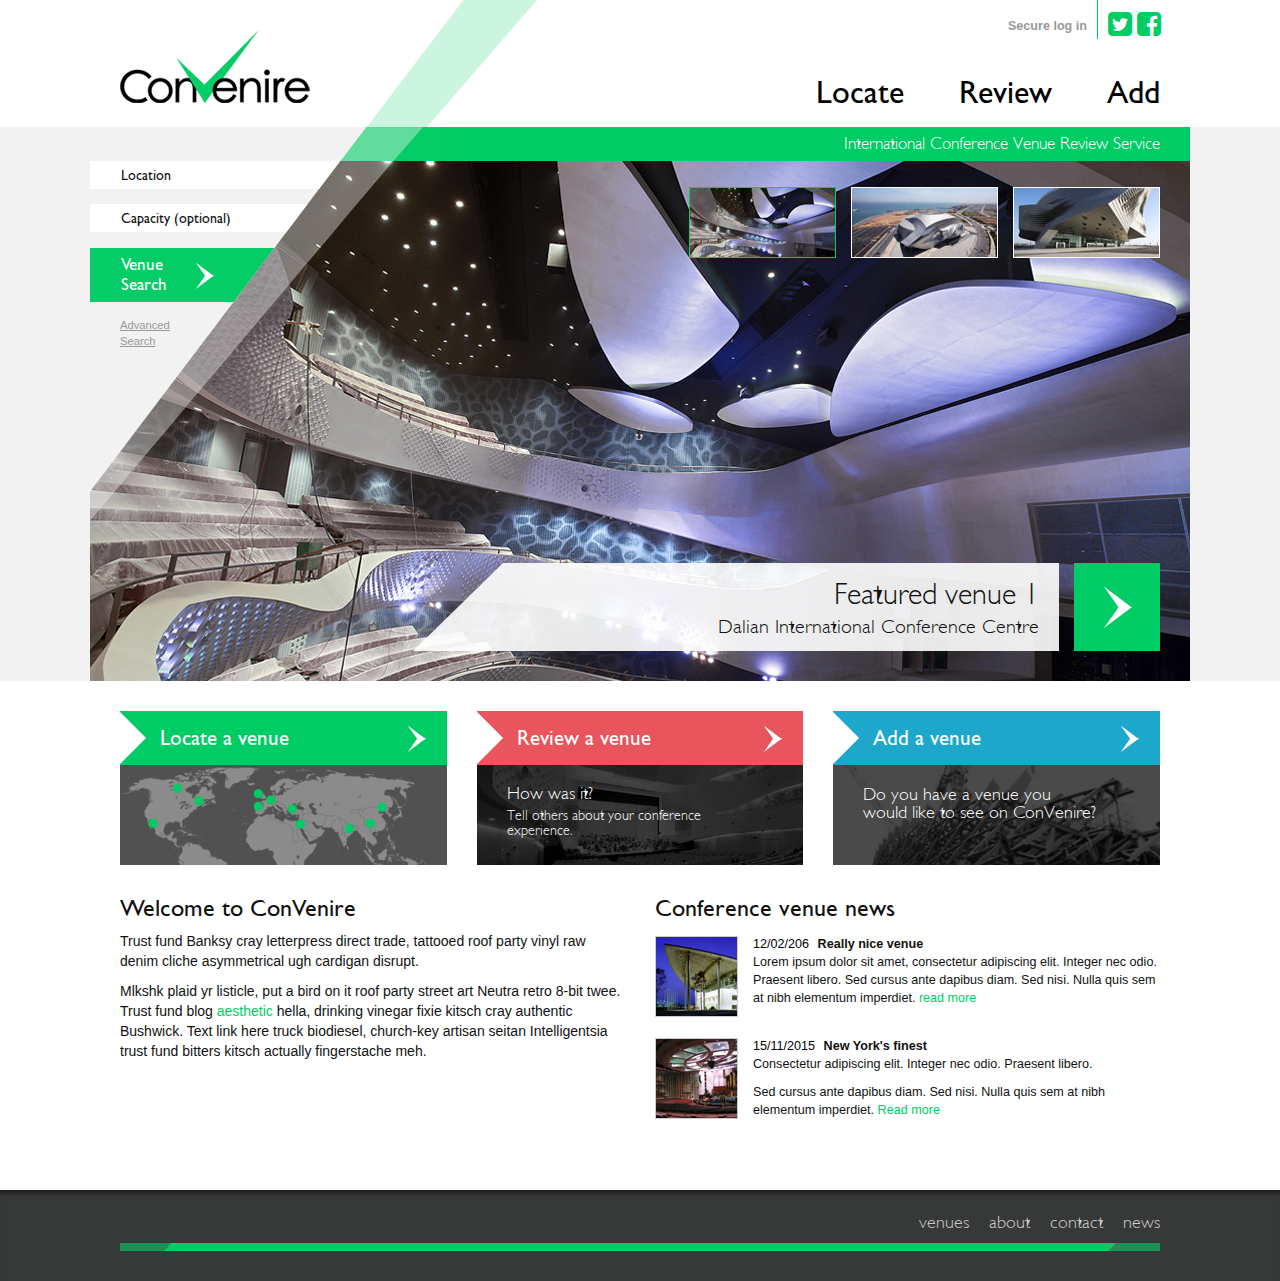
==== commit 9fc9b892: "Improves homepage carousel features" ====
--- a/index.html
+++ b/index.html
@@ -48,16 +48,16 @@
             <div class="featured-large">
                 <img src="images/carousel-backboard.png" alt="" />
                 <div class="featured-description">
-                    <h2>Featured venue</h2>
-                    <h3 class="feature-title">Dalian International Conference Centre</h3>
-                    <a href="individual.php" class="feature-link detail-link">Details</a>
+                    <h2 class="featured-title">Featured venue 1</h2>
+                    <h3 class="featured-subtitle">Dalian International Conference Centre</h3>
+                    <a href="individual.php" class="featured-link detail-link">Details</a>
                 </div>
-                <img class="feature-image" src="uploaded/dalian-large-2.jpg" alt="Dalian International Conference">
+                <img class="featured-image" src="uploaded/dalian-large-2.jpg" alt="Dalian International Conference">
             </div>
             <ul class="featured-navigation display-none">
-                <li><a href="individual.php?venue=vw1" data-featured-image="uploaded/dalian-large-2.jpg" class="active"><img src="uploaded/dalian-small-2.jpg" width="145" height="69" alt="Dalian International Conference" /></a></li>
-                <li><a href="individual.php?venue=vw2" data-featured-image="uploaded/dalian-large-3.jpg"><img src="uploaded/dalian-small-3.jpg" width="145" height="69" alt="Dalian International Conference Centre 2" /></a></li>
-                <li><a href="individual.php?venue=vw3" data-featured-image="uploaded/dalian-large-4.jpg"><img src="uploaded/dalian-small-4.jpg" width="145" height="69" alt="Dalian International Conference Three" /></a></li>
+                <li><a href="individual.php?venue=vw1" data-featured-title="Featured venue 1" data-featured-subtitle="Dalian International Conference Centre" data-featured-image="uploaded/dalian-large-2.jpg" class="active"><img src="uploaded/dalian-small-2.jpg" width="145" height="69" alt="Dalian International Conference" /></a></li>
+                <li><a href="individual.php?venue=vw2" data-featured-title="A second venue" data-featured-subtitle="Another Conference Venue" data-featured-image="uploaded/dalian-large-3.jpg"><img src="uploaded/dalian-small-3.jpg" width="145" height="69" alt="Another Conference Venue" /></a></li>
+                <li><a href="individual.php?venue=vw3" data-featured-title="Venue number 3" data-featured-subtitle="Super International Conference Three" data-featured-image="uploaded/dalian-large-4.jpg"><img src="uploaded/dalian-small-4.jpg" width="145" height="69" alt="Super International Conference Three" /></a></li>
             </ul>
             <form id="search" name="search" action="results.html" method="post" class="search" autocomplete="off">
                 <div class="row">
--- a/css/convenire.css
+++ b/css/convenire.css
@@ -256,7 +256,7 @@
 .hero .featured-large img {
   width: 100%;
 }
-.hero .featured-large .feature-image {
+.hero .featured-large .featured-image {
   position: absolute;
   top: 0;
   left: 0;
